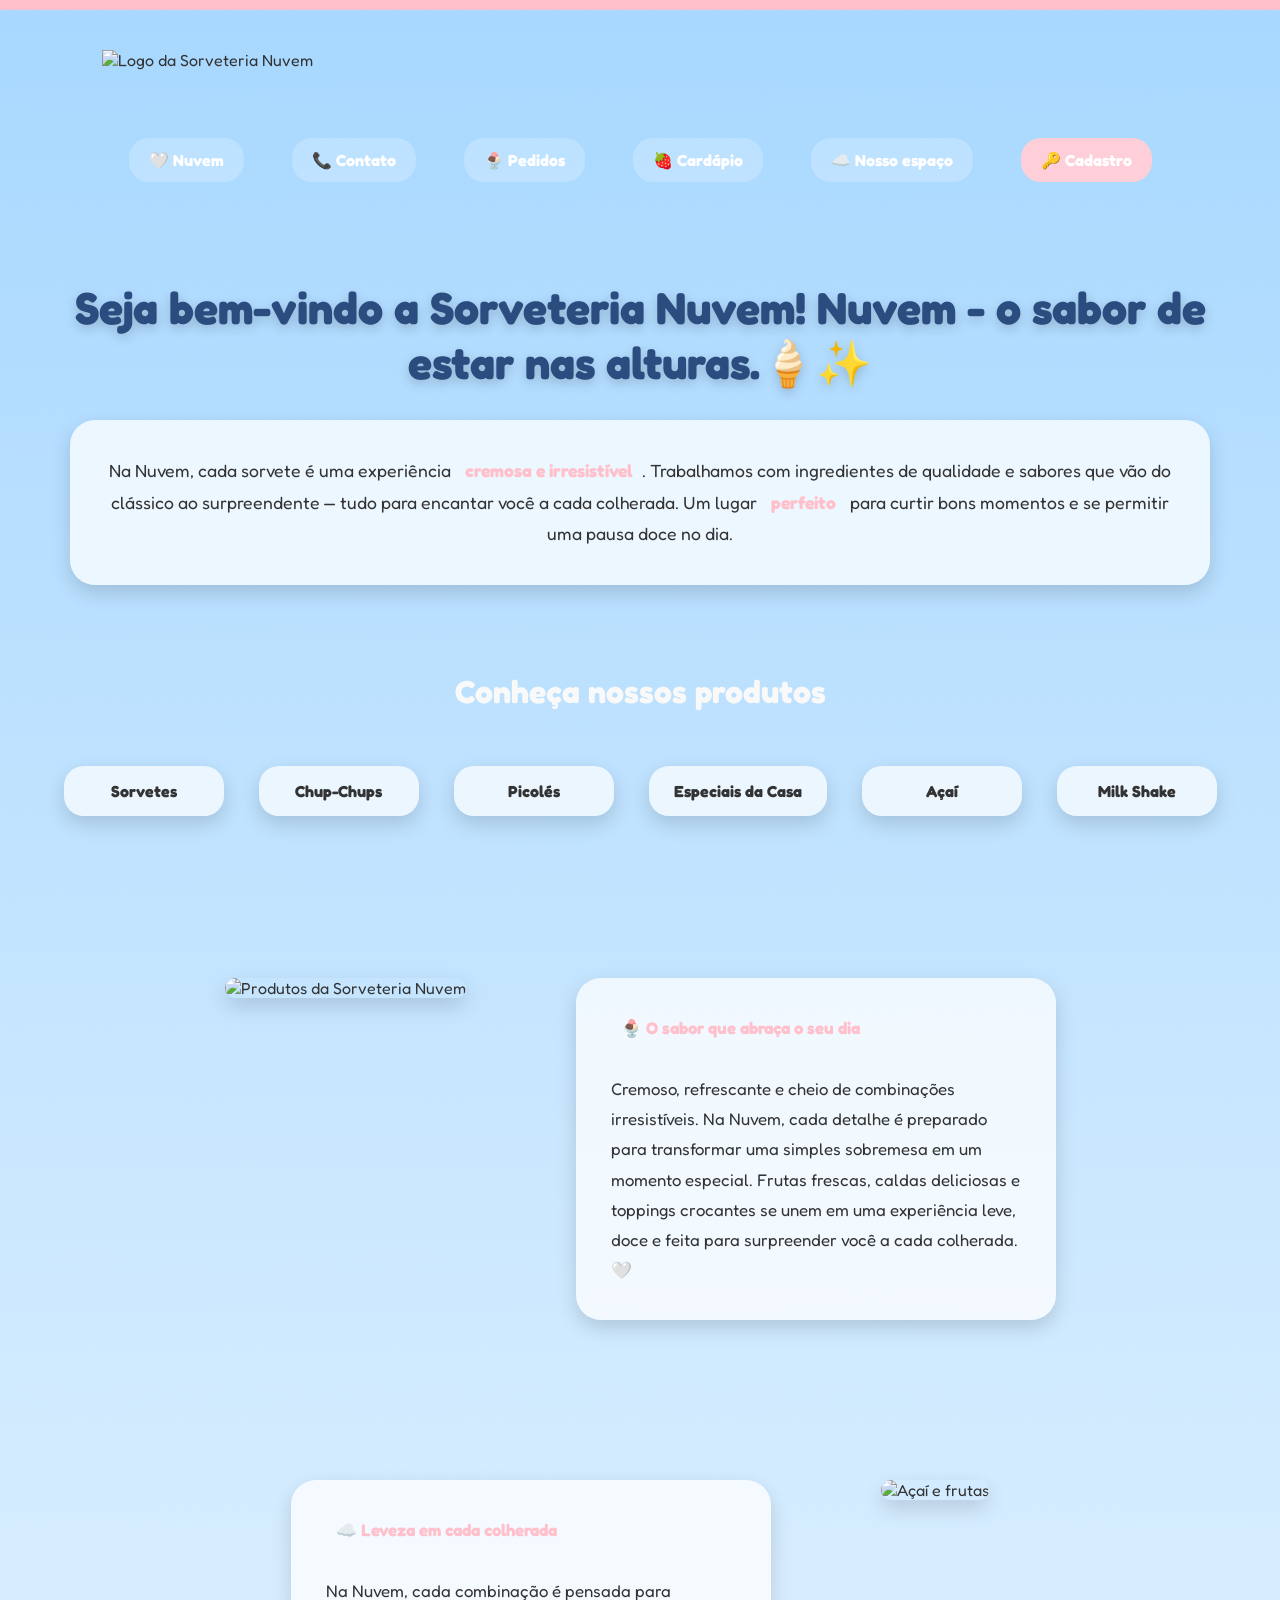
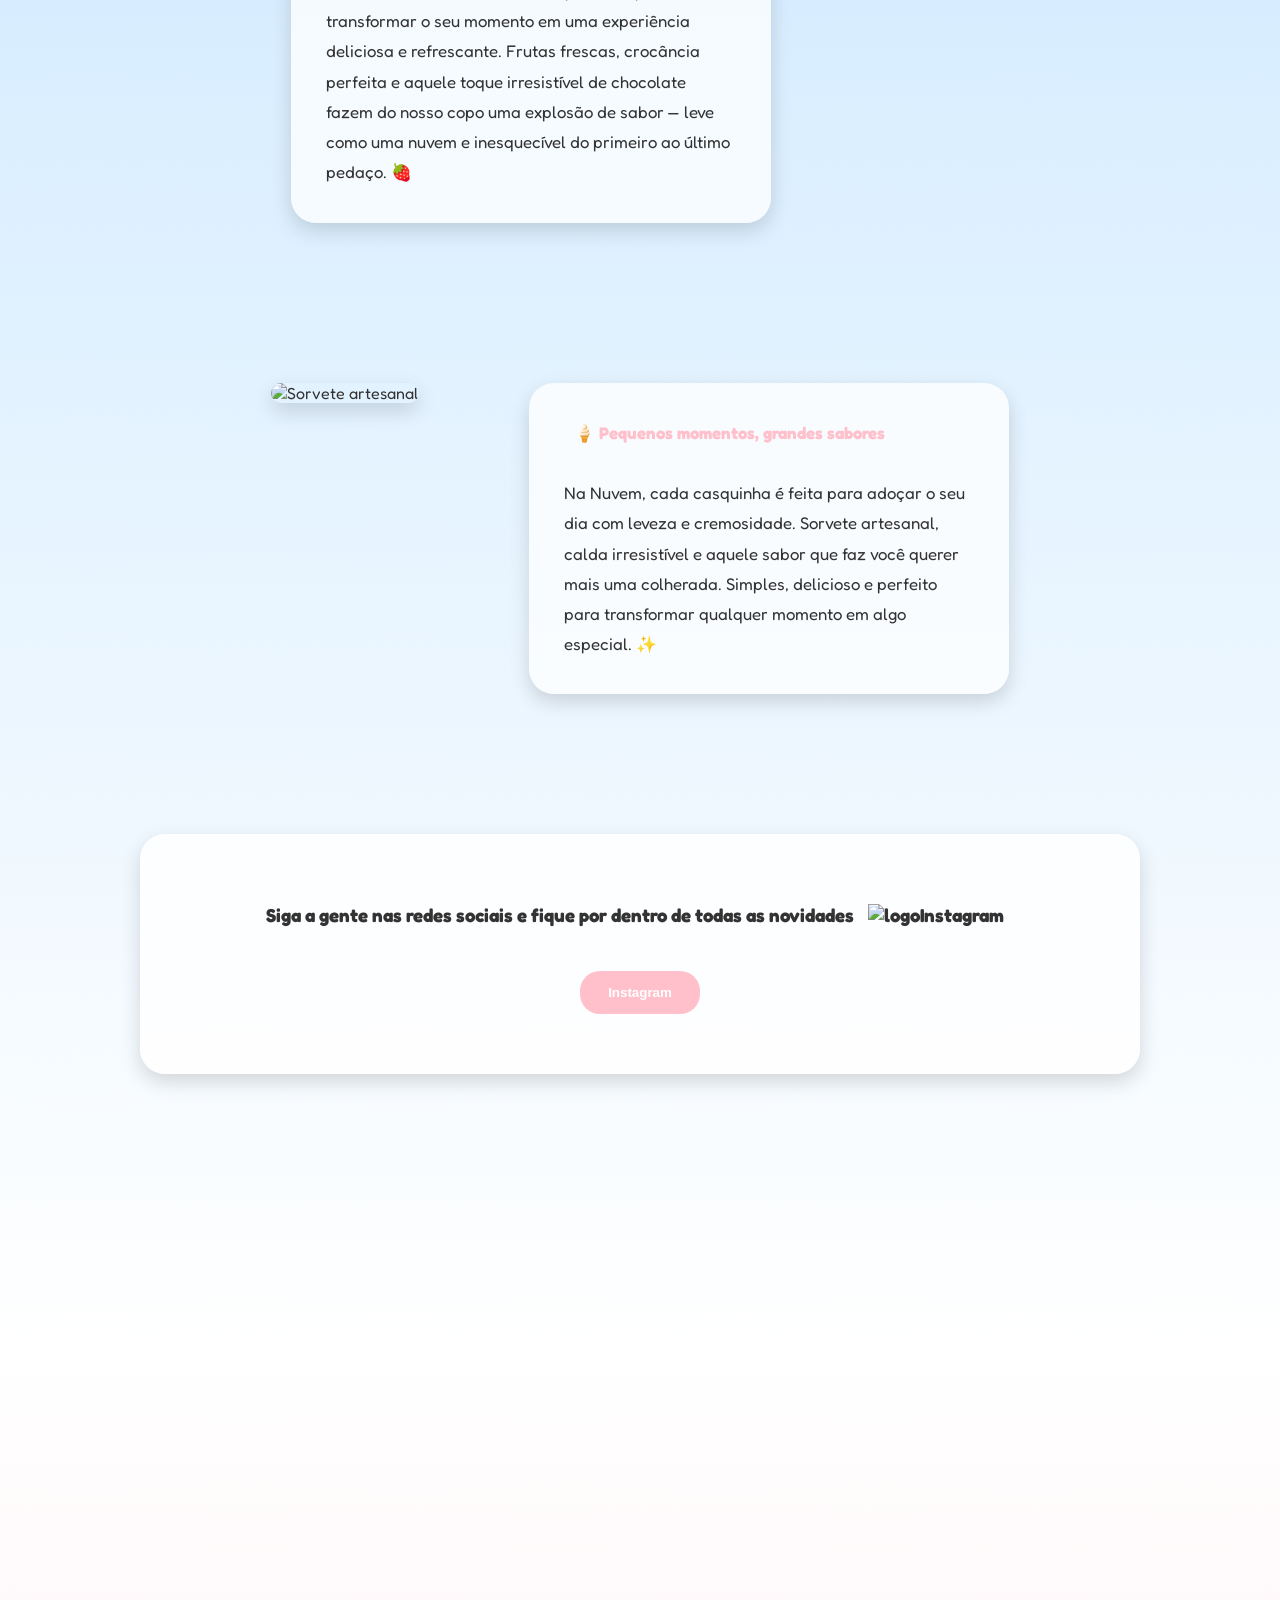
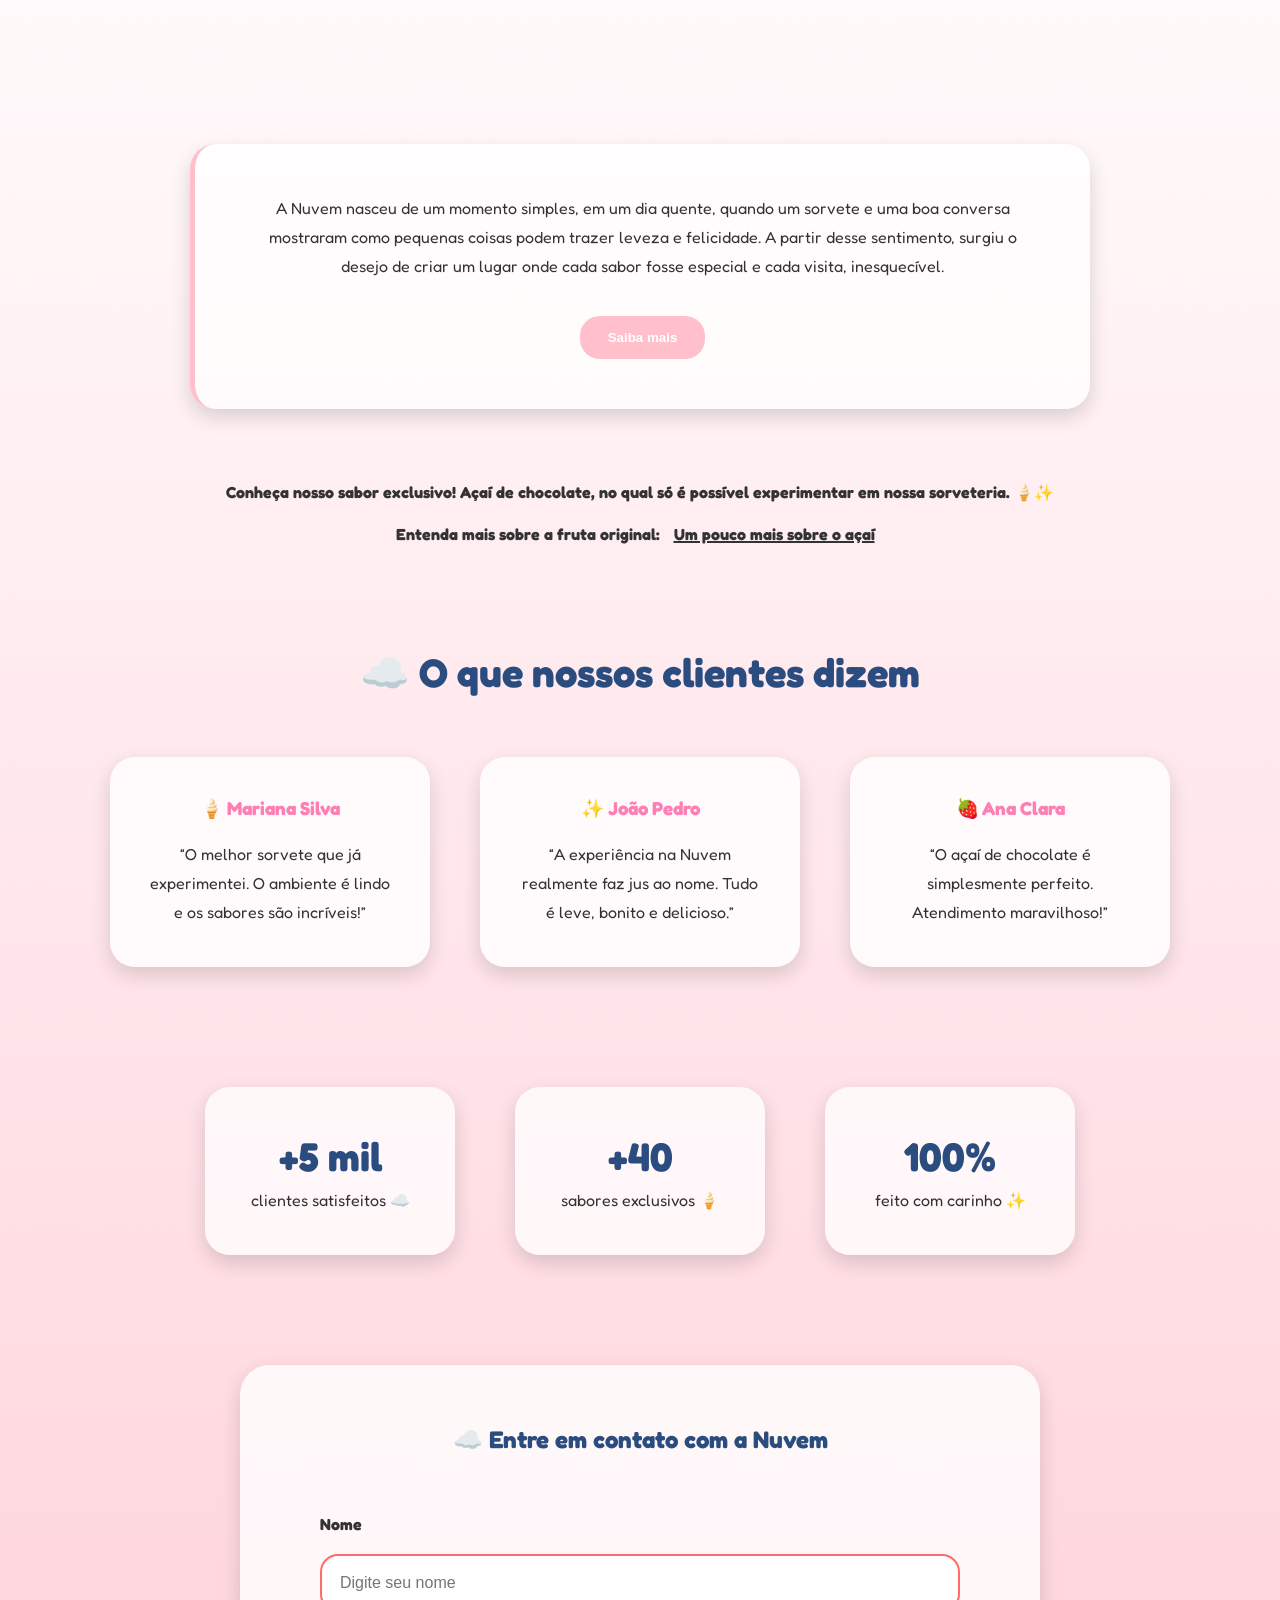
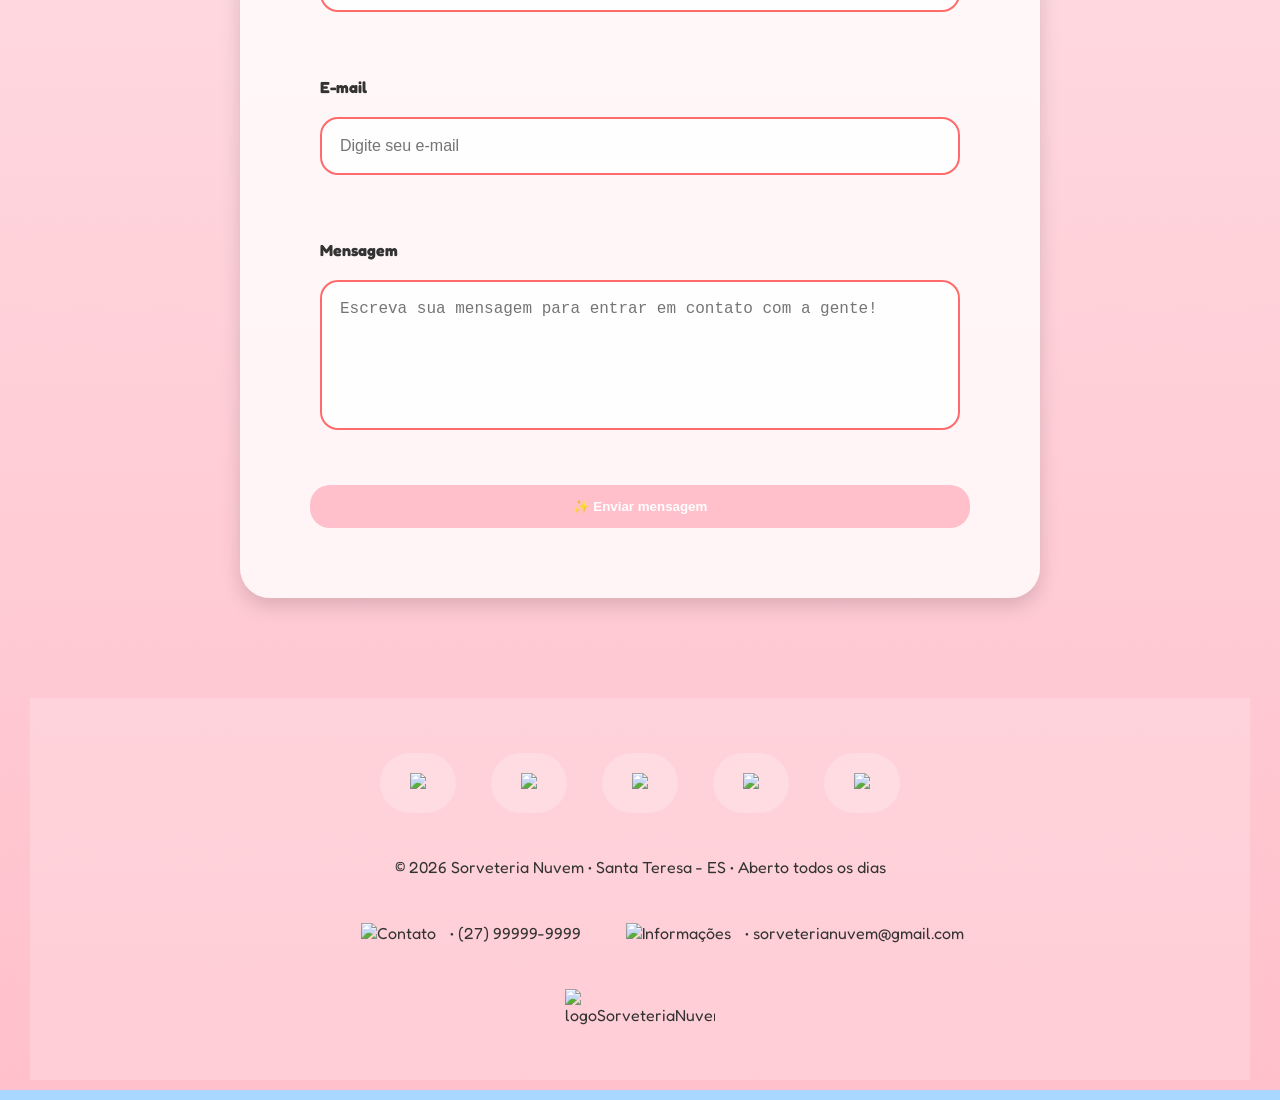
==== index.html @ e520f252 "envio dos arquivos que ja existiam" ====
<!DOCTYPE html>
<html lang="pt-BR">

<head>
    <meta charset="UTF-8">
    <meta name="viewport" content="width=device-width, initial-scale=1.0">
    <link rel="stylesheet" href="css/style.css">
    <link href="https://fonts.googleapis.com/css2?family=Fredoka:wght@300;400;500;600&display=swap" rel="stylesheet">

    <title>Nuvem - Um pedaço do céu em forma de sorvete</title>
</head>

<body>

    <!-- cabeçario -->
    <header>

        <img class="imagemLogo" src="https://i.postimg.cc/Hn2NvkPz/Chat-GPT-Image-7-de-mai-de-2026-08-58-35.png"
            alt="Logo da Sorveteria Nuvem">

    </header>

    <!-- menu -->
    <nav>
        <ul>
            <li><a href="./sobre.html">🤍 Nuvem</a></li>
            <li><a href="./contato.html">📞 Contato</a></li>
            <li><a href="./formulario.html">🍨 Pedidos</a></li>
            <li><a href="./cardapio.html">🍓 Cardápio</a></li>
            <li><a href="#video">☁️ Nosso espaço</a></li>
            <li><a class="cadastroLogin" href="./cadastroLogin.html">🔑 Cadastro</a></li>
        </ul>
    </nav>
    <!-- introdução do site "boas vindas"-->
    <main>

        <h3 class="tituloNuvem">
            Seja bem-vindo a Sorveteria Nuvem! Nuvem - o sabor de estar nas alturas.🍦✨
        </h3>

        <p class="textoInicial">
            Na Nuvem, cada sorvete é uma experiência <strong>cremosa e irresistível</strong>.
            Trabalhamos com ingredientes de qualidade e sabores que vão do clássico ao surpreendente
            — tudo para encantar você a cada colherada.

            Um lugar <strong>perfeito</strong> para curtir bons momentos e se permitir uma pausa doce no dia.
        </p>

    </main>

    <!-- produtos -->
    <section>

        <h4 class="subtexto">Conheça nossos produtos</h4>

        <table>
            <tbody>

                <tr>
                    <td>Sorvetes</td>
                </tr>

                <tr>
                    <td>Chup-Chups</td>
                </tr>

                <tr>
                    <td>Picolés</td>
                </tr>

                <tr>
                    <td>Especiais da Casa</td>
                </tr>

                <tr>
                    <td>Açaí</td>
                </tr>

                <tr>
                    <td>Milk Shake</td>
                </tr>

            </tbody>
        </table>

    </section>

    <!-- img 1 -->
    <section class="bloco">
        <div class="imagemum">
            <img src="https://i.postimg.cc/brnDmZLY/sorveteria-nuvem.png" alt="Produtos da Sorveteria Nuvem">
        </div>

        <!-- card 1 -->
        <article class="cardum">

            <p>
                <strong>🍨 O sabor que abraça o seu dia</strong><br><br>

                Cremoso, refrescante e cheio de combinações irresistíveis.
                Na Nuvem, cada detalhe é preparado para transformar uma simples sobremesa
                em um momento especial.

                Frutas frescas, caldas deliciosas e toppings crocantes se unem
                em uma experiência leve, doce e feita para surpreender você
                a cada colherada. 🤍
            </p>

        </article>

    </section>

    <!-- img 2 -->
    <section class="blocoInvertido">
        <div class="imagemdois">
            <img src="https://i.postimg.cc/FssXbMKW/sorveteria-nuvem2.png" alt="Açaí e frutas">
        </div>

        <!-- card 2 -->
        <article class="carddois">

            <p>
                <strong>☁️ Leveza em cada colherada</strong><br><br>

                Na Nuvem, cada combinação é pensada para transformar
                o seu momento em uma experiência deliciosa e refrescante.

                Frutas frescas, crocância perfeita e aquele toque irresistível
                de chocolate fazem do nosso copo uma explosão de sabor
                — leve como uma nuvem e inesquecível do primeiro ao último pedaço.
                🍓
            </p>

        </article>

    </section>

    <!-- img 3 -->
    <section class="bloco">

        <div class="imagemtres">
            <img src="https://i.postimg.cc/SRHLs01m/sorveteria-nuvem3.png" alt="Sorvete artesanal">
        </div>

        <!-- card 3 -->
        <article class="cardtres">

            <p>
                <strong>🍦 Pequenos momentos, grandes sabores</strong><br><br>

                Na Nuvem, cada casquinha é feita para adoçar o seu dia
                com leveza e cremosidade.

                Sorvete artesanal, calda irresistível e aquele sabor que faz
                você querer mais uma colherada.

                Simples, delicioso e perfeito para transformar
                qualquer momento em algo especial. ✨
            </p>

        </article>

    </section>

    <!-- redes sociais (insta) -->
    <section class="redesSociais">

        <h3>
            Siga a gente nas redes sociais e fique por dentro
            de todas as novidades <img class="imagemInstagram"
                src="https://i.postimg.cc/L5wft1ZT/simbolo-do-instagram.png" alt="logoInstagram">
        </h3>

        <a href="https://www.instagram.com/sorveterianuvem/">
            <button id="btinstagramAplicativo">
                Instagram
            </button>
        </a>

    </section>

    <!-- video do espaço -->
    <section class="video" id="video">

        <iframe src="https://player.vimeo.com/video/1191529532?badge=0&autopause=0&player_id=0&app_id=58479"
            allow="autoplay; fullscreen">
        </iframe>

    </section>

    <!-- historia -->
    <section class="historia">

        <p>
            A Nuvem nasceu de um momento simples, em um dia quente,
            quando um sorvete e uma boa conversa mostraram como pequenas
            coisas podem trazer leveza e felicidade.

            A partir desse sentimento, surgiu o desejo de criar um lugar
            onde cada sabor fosse especial e cada visita, inesquecível.
        </p>

        <a href="historia.html">
            <button id="btsaibaMais">
                Saiba mais
            </button>
        </a>

    </section>
    <!--section de "curiosidades"-->
    <section>

        <h4>
            Conheça nosso sabor exclusivo!
            Açaí de chocolate, no qual só é possível experimentar em nossa sorveteria. 🍦✨
        </h4>

        <h4>
            Entenda mais sobre a fruta original:
            <a href="https://pt.wikipedia.org/wiki/A%C3%A7a%C3%AD"> Um pouco mais sobre o açaí </a>
        </h4>

    </section>

    <!-- depoimentos dos clientes -->
    <section class="depoimentos">

        <h2 class="tituloDepoimentos">
            ☁️ O que nossos clientes dizem
        </h2>

        <div class="cardsDepoimentos">

            <div class="depoimento">
                <h3>🍦 Mariana Silva</h3>

                <p>
                    “O melhor sorvete que já experimentei.
                    O ambiente é lindo e os sabores são incríveis!”
                </p>
            </div>

            <div class="depoimento">
                <h3>✨ João Pedro</h3>

                <p>
                    “A experiência na Nuvem realmente faz jus ao nome.
                    Tudo é leve, bonito e delicioso.”
                </p>
            </div>

            <div class="depoimento">
                <h3>🍓 Ana Clara</h3>

                <p>
                    “O açaí de chocolate é simplesmente perfeito.
                    Atendimento maravilhoso!”
                </p>
            </div>

        </div>

    </section>

    <!-- destaques -->
    <section class="estatisticas">

        <div class="estatistica">
            <h2>+5 mil</h2>
            <p>clientes satisfeitos ☁️</p>
        </div>

        <div class="estatistica">
            <h2>+40</h2>
            <p>sabores exclusivos 🍦</p>
        </div>

        <div class="estatistica">
            <h2>100%</h2>
            <p>feito com carinho ✨</p>
        </div>

    </section>

    <!-- form -->
    <section class="formularioContato">

        <h2>
            ☁️ Entre em contato com a Nuvem
        </h2>

        <form>

            <div class="campo">
                <label>Nome</label>

                <input type="text" placeholder="Digite seu nome" required>
            </div>

            <div class="campo">
                <label>E-mail</label>

                <input type="email" placeholder="Digite seu e-mail" required>
            </div>

            <div class="campo">
                <label>Mensagem</label>

                <textarea placeholder="Escreva sua mensagem para entrar em contato com a gente!" required></textarea>
            </div>

            <button type="submit">
                ✨ Enviar mensagem
            </button>

        </form>

    </section>

    <!-- footer -->
    <footer>

        <div class="footer-links">

            <a href="./index.html"><img class="imagemHome" src='https://i.postimg.cc/4d2CfJrP/home-(4).png'></a>

            <a href="./sobre.html"><img class="imagemSobre" src='https://i.postimg.cc/WpDpdKXT/info-(1).png'></a>

            <a href="./formulario.html"><img class="imagemFormulario"
                    src="https://i.postimg.cc/261YBbdH/form-(2).png"></a>

            <a href="./cardapio.html"><img class="imagemCardapio"
                    src="https://i.postimg.cc/bNDPvtYn/menu-food-(1).png"></a>

            <a href="https://www.instagram.com/sorveterianuvem/"><img class="imagemInstagramRodape"
                    src="https://i.postimg.cc/pTkgkDxD/simbolo-do-instagram-(1).png"></a>

        </div>
        <div class="fraseRodape">
            <p>
                &copy; 2026 Sorveteria Nuvem • Santa Teresa - ES • Aberto todos os dias
            </p>
        </div>

        </div>
        <div class="contatoRodape">
            </p>
            <!--contato-->
            <p>
                <img src='https://i.postimg.cc/13v8ZFv3/phone-call-(1).png' alt='Contato'> • (27) 99999-9999
            </p>
            <!--localização-->
            <p>
                <img src='https://i.postimg.cc/9fcr6pPX/email-heart.png' alt='Informações'> • sorveterianuvem@gmail.com
            </p>
        </div>
        <div class="imagemRodape">

            <img class="imagemLogoRodape"
                src="https://i.postimg.cc/Hn2NvkPz/Chat-GPT-Image-7-de-mai-de-2026-08-58-35.png"
                alt='logoSorveteriaNuvemRodape'>

        </div>

    </footer>

</body>

</html>
---- css/style.css ----
* {
  margin: 10px;
  padding: 0;
  box-sizing: border-box;
}

/* variáveis */
:root {

  --azul: #a8d8ff;
  --rosa: #ffc0cb;
  --rosa-hover: #ff7eb3;
  --branco: #ffffff;
  --texto: #333;
  --card: rgba(255, 255, 255, 0.75);
  --sombra: 0 8px 20px rgba(0, 0, 0, 0.15);
  --radius: 25px;
  --tituloNuvem: #2b4c7e;
  --subtexto: #f9f9f9;
  --rosa-botao: #ffcfd9;

}

body {

  font-family: 'Fredoka', Arial, Helvetica, sans-serif;
  background: linear-gradient(to bottom, var(--azul), var(--branco), var(--rosa));
  color: var(--texto);
  overflow-x: hidden;
}

html {
  scroll-behavior: smooth;
}

/* negrito */

strong {
  color: var(--rosa);
}

/* header */

header {

  padding: 20px 5%;
  display: flex;
  justify-content: center;
  align-items: center;
}

.imagemLogo {

  width: 1250px;
  max-width: 100%;
}

/* titulos */

.tituloNuvem {

  color: var(--tituloNuvem);
  font-family: 'Fredoka', sans-serif;
  text-shadow: 0px 4px 12px rgba(0, 0, 0, 0.18);
}

/* menu */

nav {

  padding: 20px 5%;
}

nav ul {

  display: flex;
  justify-content: center;
  gap: 8px;
  flex-wrap: wrap;
  list-style: none;
}

nav a {

  text-decoration: none;
  color: var(--branco);
  background: rgba(255, 255, 255, 0.2);
  padding: 12px 20px;
  border-radius: 20px;
  font-weight: bold;
  transition: 0.3s;
}

.cadastroLogin {

  background: var(--rosa-botao);
}

.cadastroLogin:hover {

  background: var(--rosa-hover);
  transform: scale(1.05);
}

nav a:hover {

  background: rgba(255, 255, 255, 0.4);
  transform: scale(1.05);
}

/* main */

main {

  max-width: 1200px;
  margin: 40px auto;
  padding: 20px;
  text-align: center;
}

main h3 {

  font-size: 2.8rem;
  color: var(--branco);
  margin-bottom: 30px;
}

.textoInicial {

  background: var(--card);
  padding: 35px;
  border-radius: var(--radius);
  line-height: 1.8;
  box-shadow: var(--sombra);
  font-size: 1.1rem;
}

/* subtexto */

.subtexto {

  text-align: center;
  font-size: 2rem;
  margin: 50px 0 25px;
  color: var(--subtexto);
}

table {

  margin: 20px auto;
  width: 100%;
}

tbody {

  display: flex;
  justify-content: center;
  gap: 15px;
  flex-wrap: wrap;
}

tr {
  display: contents;
}

td {

  background: rgba(255, 255, 255, 0.7);
  padding: 15px 25px;
  border-radius: 20px;
  font-weight: bold;
  transition: 0.3s;
  min-width: 160px;
  text-align: center;
  box-shadow: var(--sombra);
}

td:hover {

  transform: translateY(-5px);
  background: rgba(255, 255, 255, 0.95);
}

/* blocos */

.bloco,
.blocoInvertido {

  display: flex;
  justify-content: center;
  gap: 70px;
  margin: 120px auto;
  max-width: 1400px;
}

.bloco {
  flex-direction: row;
}

.blocoInvertido {
  flex-direction: row-reverse;
}

/* imagens */

.imagemum img,
.imagemdois img,
.imagemtres img {

  width: 770px;
  max-width: 100%;
  border-radius: 25px;
  box-shadow: var(--sombra);
  transition: 0.3s;
}

.imagemum img:hover,
.imagemdois img:hover,
.imagemtres img:hover {

  transform: scale(1.02);
}

/* cards */

.cardum,
.carddois,
.cardtres {

  width: 500px;
  max-width: 100%;
}

.cardum p,
.carddois p,
.cardtres p {

  background: rgba(255, 255, 255, 0.75);
  padding: 35px;
  border-radius: 25px;
  line-height: 1.8;
  box-shadow: var(--sombra);
  font-size: 1.05rem;
}

/* depoimentos */

.depoimentos {

  margin-top: 100px;
  text-align: center;
}

.tituloDepoimentos {

  font-size: 2.5rem;
  color: var(--tituloNuvem);
  margin-bottom: 50px;
}

.cardsDepoimentos {

  display: flex;
  justify-content: center;
  gap: 30px;
  flex-wrap: wrap;
}

.depoimento {

  width: 320px;
  background: rgba(255, 255, 255, 0.8);
  padding: 30px;
  border-radius: 25px;
  box-shadow: var(--sombra);
  transition: 0.3s;
}

.depoimento:hover {

  transform: translateY(-10px);
}

.depoimento h3 {

  margin-bottom: 20px;
  color: var(--rosa-hover);
}

.depoimento p {

  line-height: 1.8;
}

/* estatisticas */

.estatisticas {

  margin: 100px auto;
  display: flex;
  justify-content: center;
  gap: 40px;
  flex-wrap: wrap;
}

.estatistica {

  background: rgba(255, 255, 255, 0.75);
  padding: 35px;
  border-radius: 25px;
  width: 250px;
  text-align: center;
  box-shadow: var(--sombra);
  transition: 0.3s;
}

.estatistica:hover {

  transform: scale(1.05);
}

.estatistica h2 {

  font-size: 2.5rem;
  color: var(--tituloNuvem);
  margin-bottom: 10px;
}

/* forms */

.formularioContato {

  max-width: 800px;
  margin: 100px auto;
  background: rgba(255, 255, 255, 0.8);
  padding: 50px;
  border-radius: 30px;
  box-shadow: var(--sombra);
}

.formularioContato h2 {

  text-align: center;
  margin-bottom: 40px;
  color: var(--tituloNuvem);
}

form {

  display: flex;
  flex-direction: column;
  gap: 25px;
}

.campo {

  display: flex;
  flex-direction: column;
}

.campo label {

  margin-bottom: 10px;
  font-weight: bold;
}

.campo input,
.campo textarea {

  padding: 18px;
  border: 2px solid transparent;
  border-radius: 18px;
  outline: none;
  font-size: 1rem;
  transition: 0.3s;
  background: rgba(255, 255, 255, 0.9);
}

/* focus */

.campo input:focus,
.campo textarea:focus {

  border-color: var(--rosa-hover);
  box-shadow: 0 0 10px rgba(255, 126, 179, 0.4);
}

/* validação */

.campo input:valid,
.campo textarea:valid {

  border-color: #7ed957;
}

.campo input:invalid,
.campo textarea:invalid {

  border-color: #ff6b6b;
}

.campo textarea {

  min-height: 150px;
  resize: none;
}

/* redes sociais (insta) */

.redesSociais {

  text-align: center;
  margin: 80px auto;
  padding: 50px 30px;
  background: rgba(255, 255, 255, 0.85);
  border-radius: 25px;
  box-shadow: var(--sombra);
  max-width: 1000px;
}

.redesSociais h3 {

  color: var(--texto);
  margin-bottom: 25px;
}

/* botoes */

button {

  padding: 14px 28px;
  border: none;
  border-radius: 20px;
  background: var(--rosa);
  color: var(--branco);
  font-weight: bold;
  cursor: pointer;
  transition: 0.3s;
}

button:hover {

  background: var(--rosa-hover);
  transform: scale(1.05);
}

/* video do espaço */

.video {

  display: flex;
  justify-content: center;
}

.video iframe {

  width: 90%;
  max-width: 900px;
  height: 500px;
  border: none;
}

/* historia */

.historia {

  max-width: 900px;
  margin: 70px auto;
  background: var(--card);
  padding: 40px;
  border-radius: var(--radius);
  text-align: center;
  box-shadow: var(--sombra);
  border-left: 5px solid var(--rosa);
}

.historia p {

  line-height: 1.8;
  margin-bottom: 25px;
}

/* sections */

section {

  max-width: 1200px;
  margin: auto;
}

section h4 {

  margin-bottom: 15px;
  line-height: 1.7;
  text-align: center;
}

section h4 a {

  text-decoration: underline var(--texto) 2px;
  color: var(--texto);
}

/* footer */

footer {

  margin-top: 70px;
  padding: 35px 20px;
  background: rgba(255, 255, 255, 0.2);
}

.footer-links {

  display: flex;
  justify-content: center;
  gap: 15px;
  flex-wrap: wrap;
}

.footer-links a {

  color: var(--branco);
  background: rgba(255, 255, 255, 0.2);
  padding: 10px 20px;
  border-radius: 40px;
  transition: 0.3s;
}

.footer-links a:hover {

  background: rgba(255, 255, 255, 0.4);
}

/* imagens do rodape*/
.imagemHome,
.imagemSobre,
.imagemFormulario,
.imagemCardapio {

  width: 24px;
  transition: 0.3s;
}

.fraseRodape {

  margin-top: 1.5rem;
  display: flex;
  justify-content: center;
  color: var(--texto);
  margin-bottom: 15px;
}

.contatoRodape {

  margin-top: 1rem;
  display: flex;
  justify-content: center;
  gap: 15px;
}

.imagemRodape {

  margin-top: 1rem;
  display: flex;
  justify-content: center;
}

.imagemLogoRodape {

  width: 150px;
  transition: 0.3s;
}

/* adequação a outros dispositivos */

/* tablets */
@media (max-width: 992px) {

  main h3 {
    font-size: 2.2rem;
  }

  .video iframe {
    height: 400px;
  }
}

/* celulares */
@media (max-width: 768px) {

  nav ul {

    flex-direction: column;

    align-items: center;
  }

  nav a {

    width: 90%;

    text-align: center;
  }

  main h3 {

    font-size: 1.8rem;
  }

  .subtexto {

    font-size: 1.5rem;
  }

  tbody {

    flex-direction: column;

    align-items: center;
  }

  td {
    width: 90%;
  }

  .bloco,
  .blocoInvertido {

    flex-direction: column;

    gap: 30px;

    margin: 70px auto;
  }

  .imagemum,
  .imagemdois,
  .imagemtres {

    width: 100%;

    display: flex;

    justify-content: center;
  }

  .cardum,
  .carddois,
  .cardtres {

    width: 92%;
  }

  .depoimento,
  .estatistica {

    width: 90%;
  }

  .formularioContato {

    width: 92%;

    padding: 30px;
  }

  .video iframe {

    height: 250px;
  }

  .footer-links {

    flex-direction: column;

    align-items: center;
  }

  .footer-links a {

    width: 90%;

    text-align: center;
  }
}
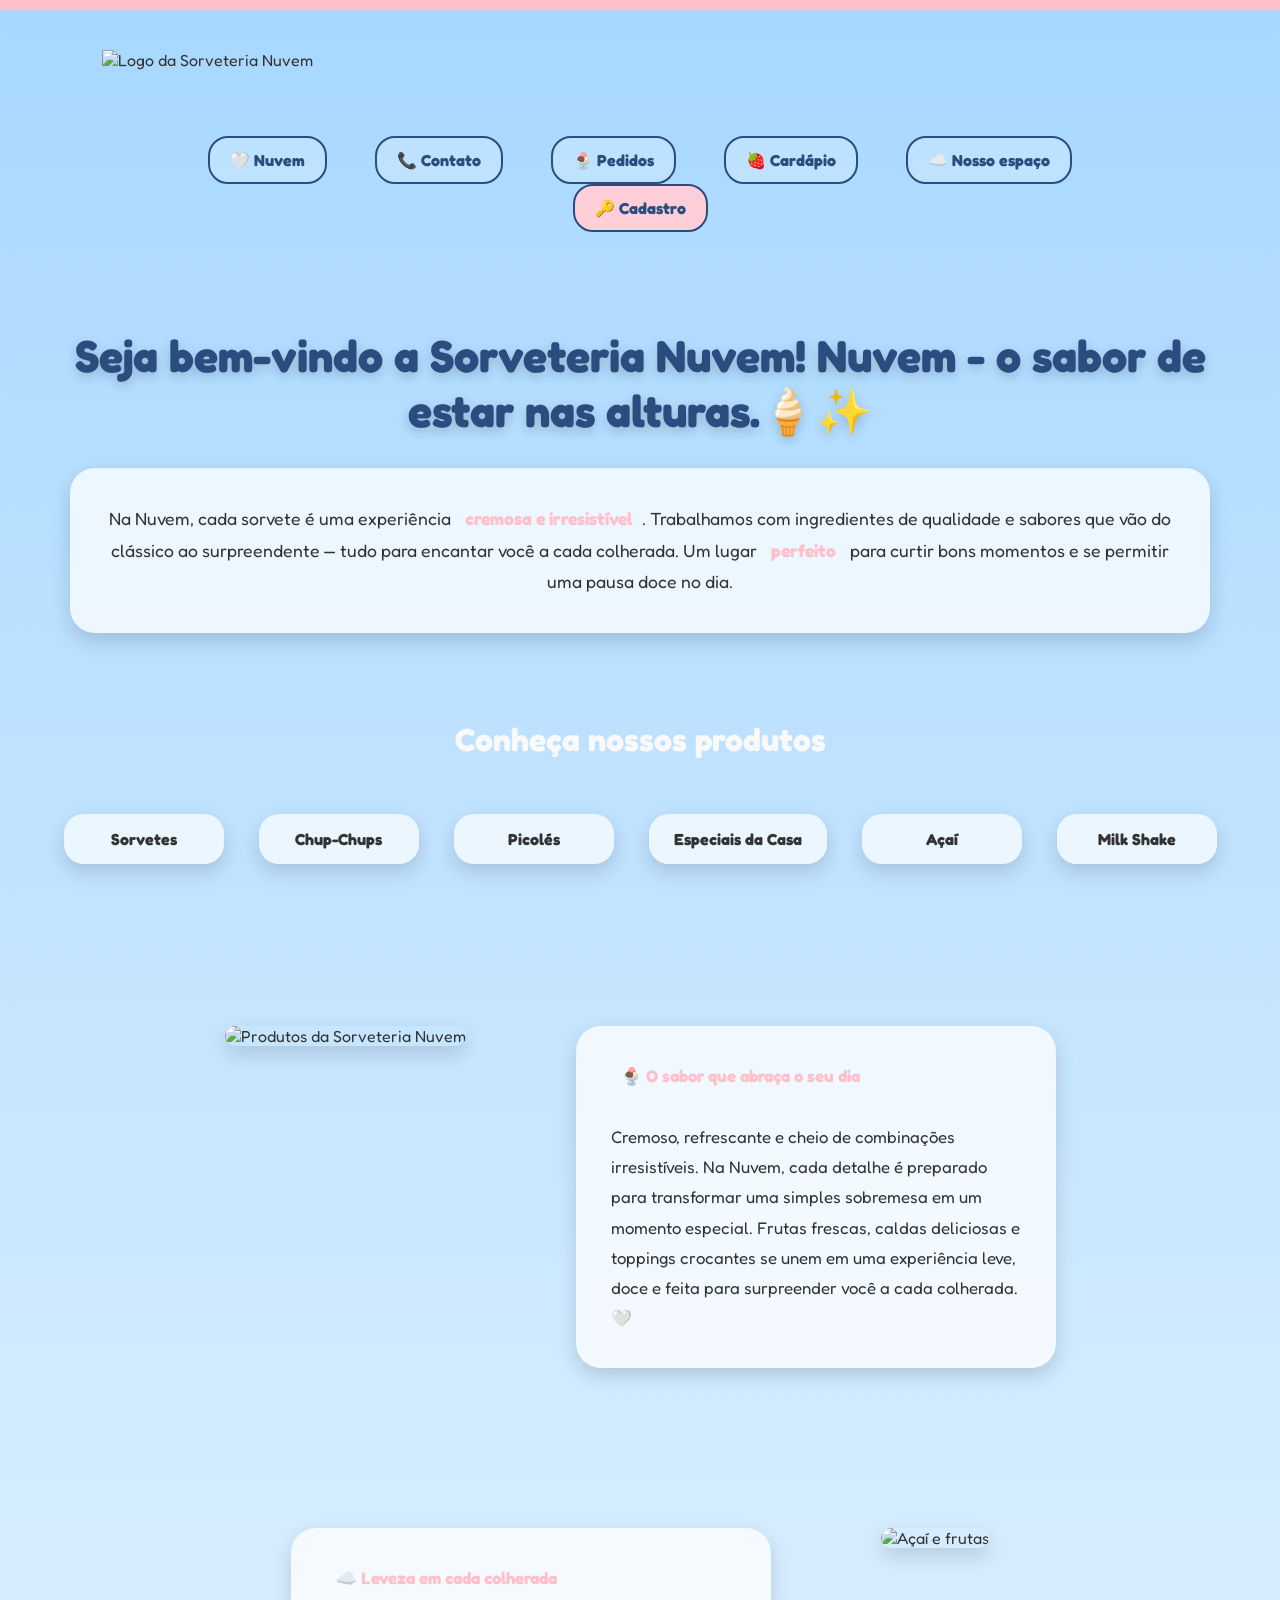
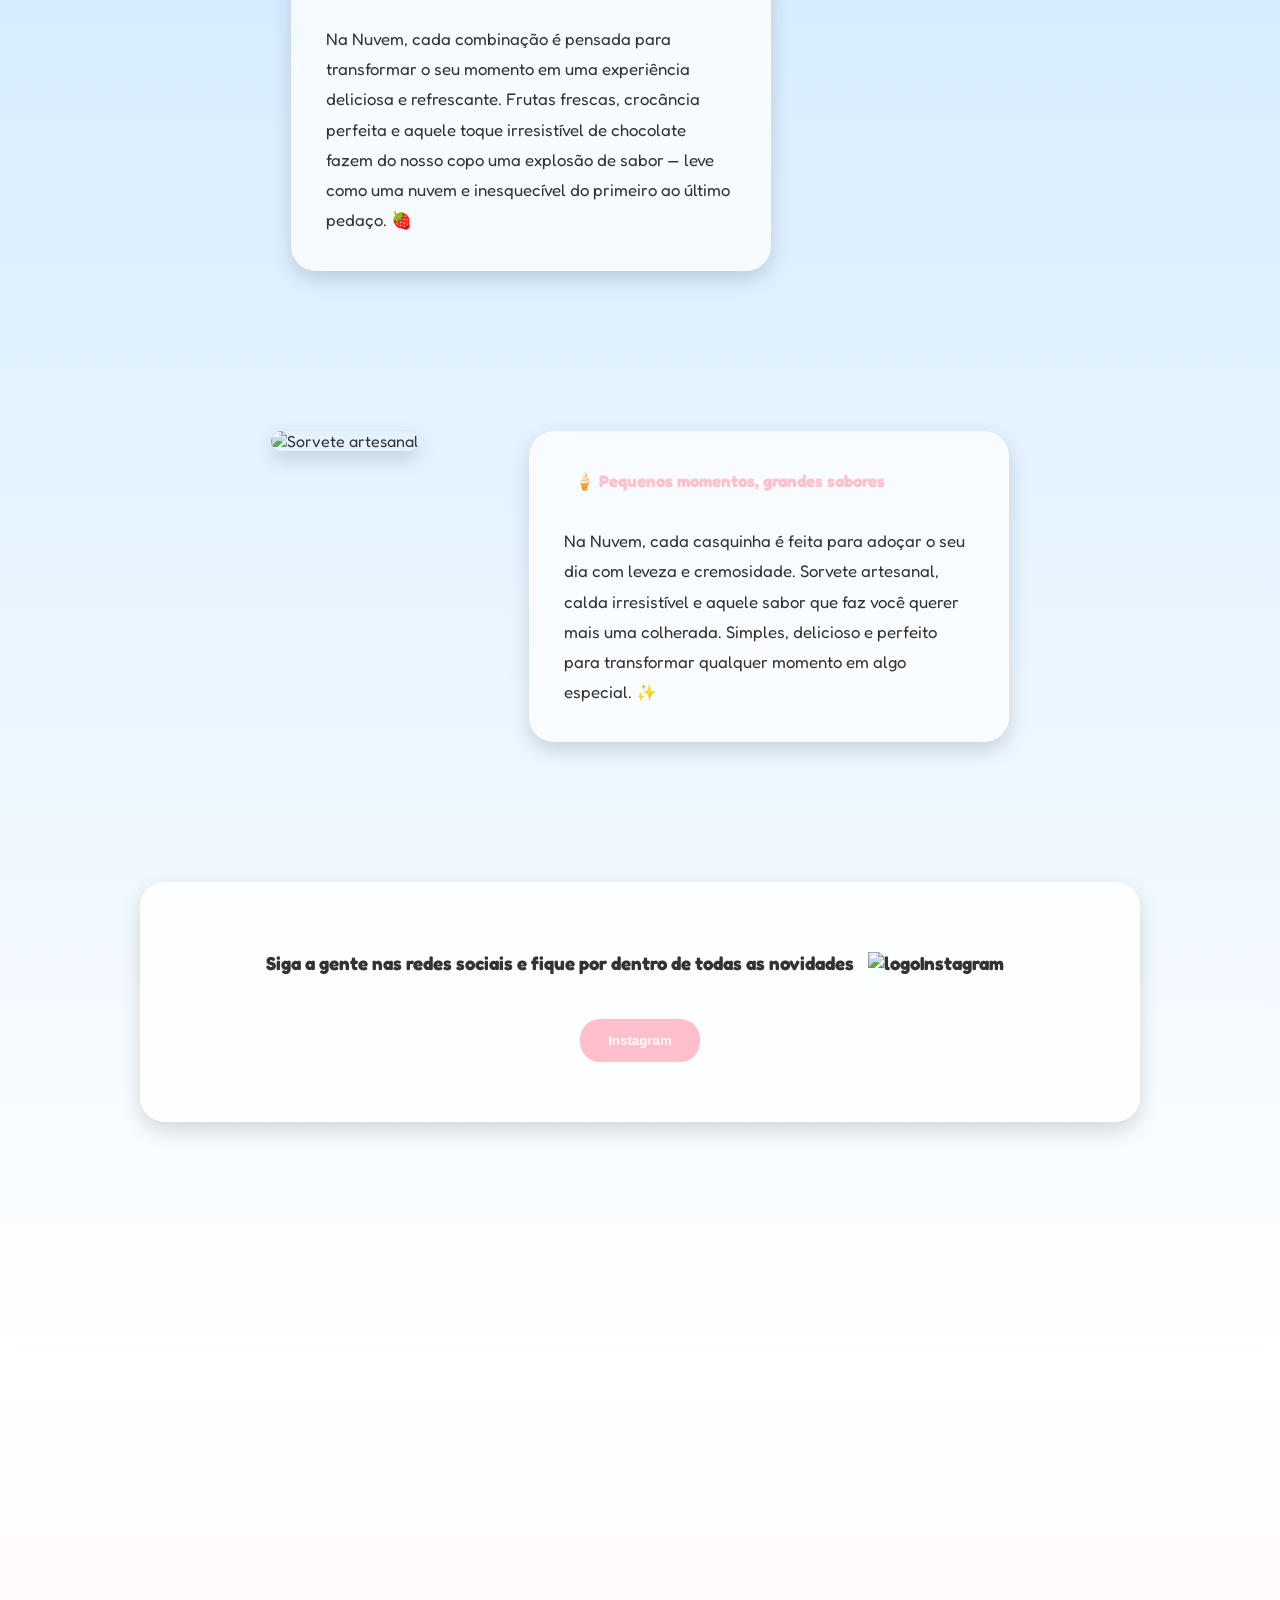
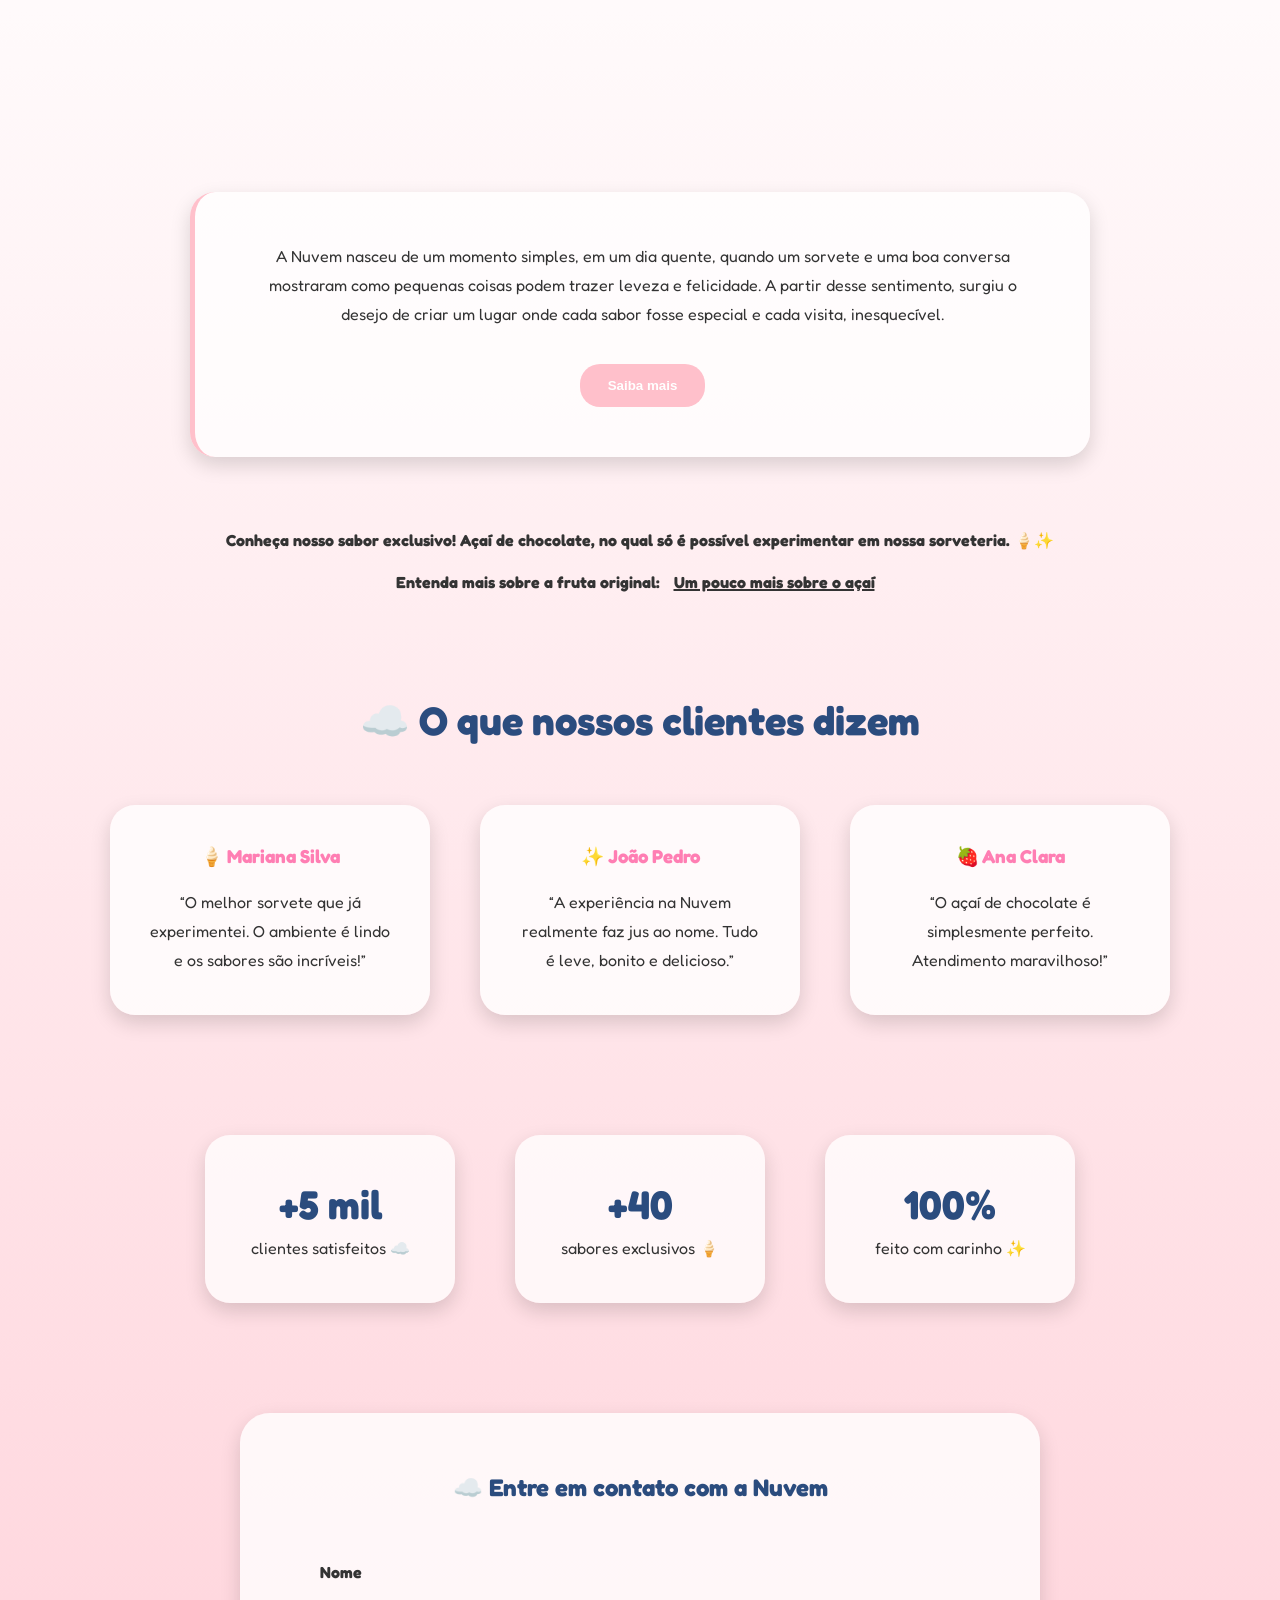
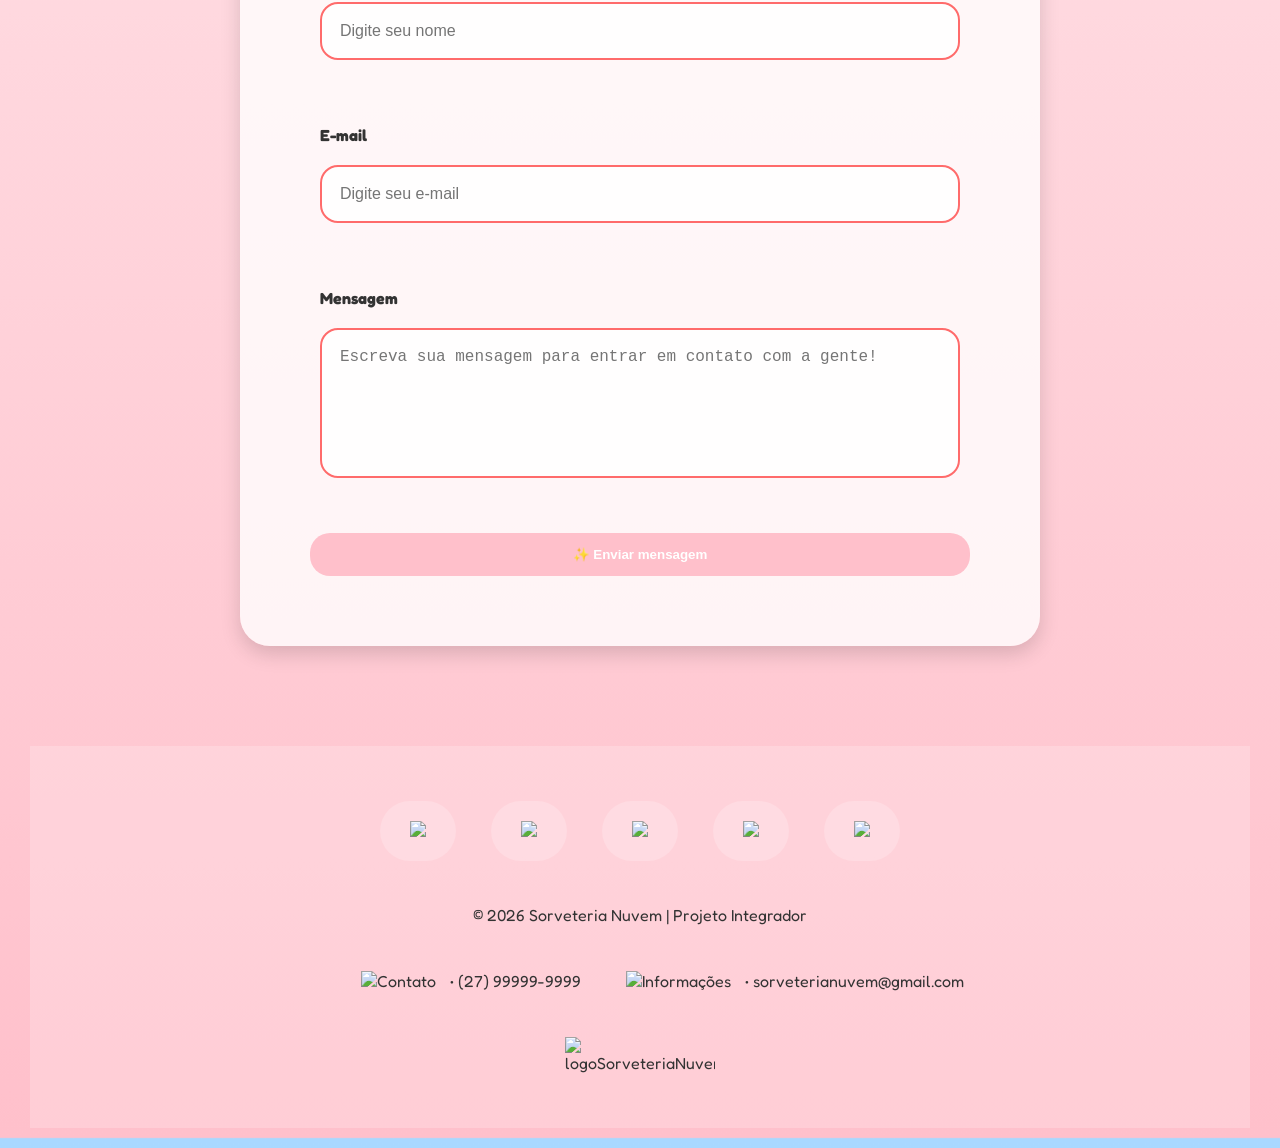
==== commit 5999040f: "adicionamento do rodapé e css em demais pags" ====
--- a/index.html
+++ b/index.html
@@ -338,7 +338,7 @@
         </div>
         <div class="fraseRodape">
             <p>
-                &copy; 2026 Sorveteria Nuvem • Santa Teresa - ES • Aberto todos os dias
+                &copy; 2026 Sorveteria Nuvem | Projeto Integrador 
             </p>
         </div>
 
--- a/css/style.css
+++ b/css/style.css
@@ -78,6 +78,7 @@
   gap: 8px;
   flex-wrap: wrap;
   list-style: none;
+  
 }
 
 nav a {
@@ -89,6 +90,8 @@
   border-radius: 20px;
   font-weight: bold;
   transition: 0.3s;
+  border: 2px solid var(--tituloNuvem);
+  color: var(--tituloNuvem);
 }
 
 .cadastroLogin {
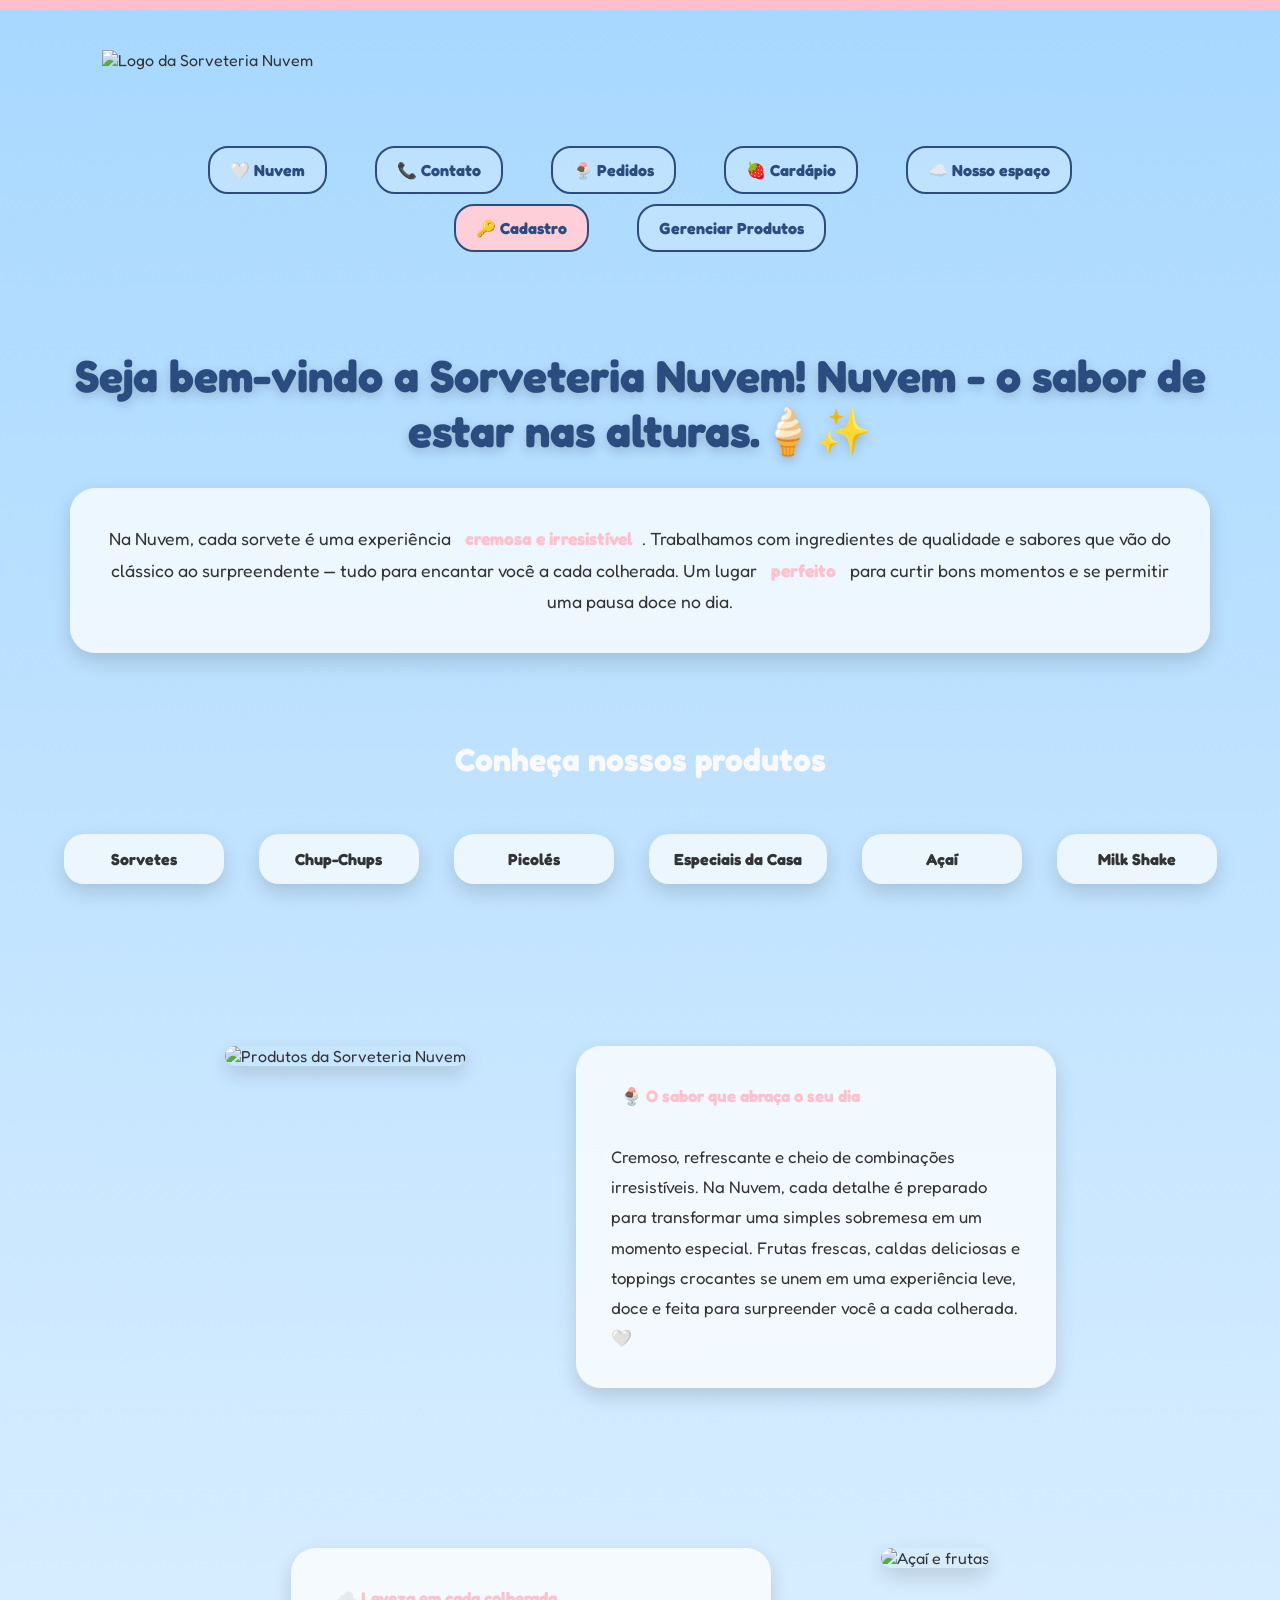
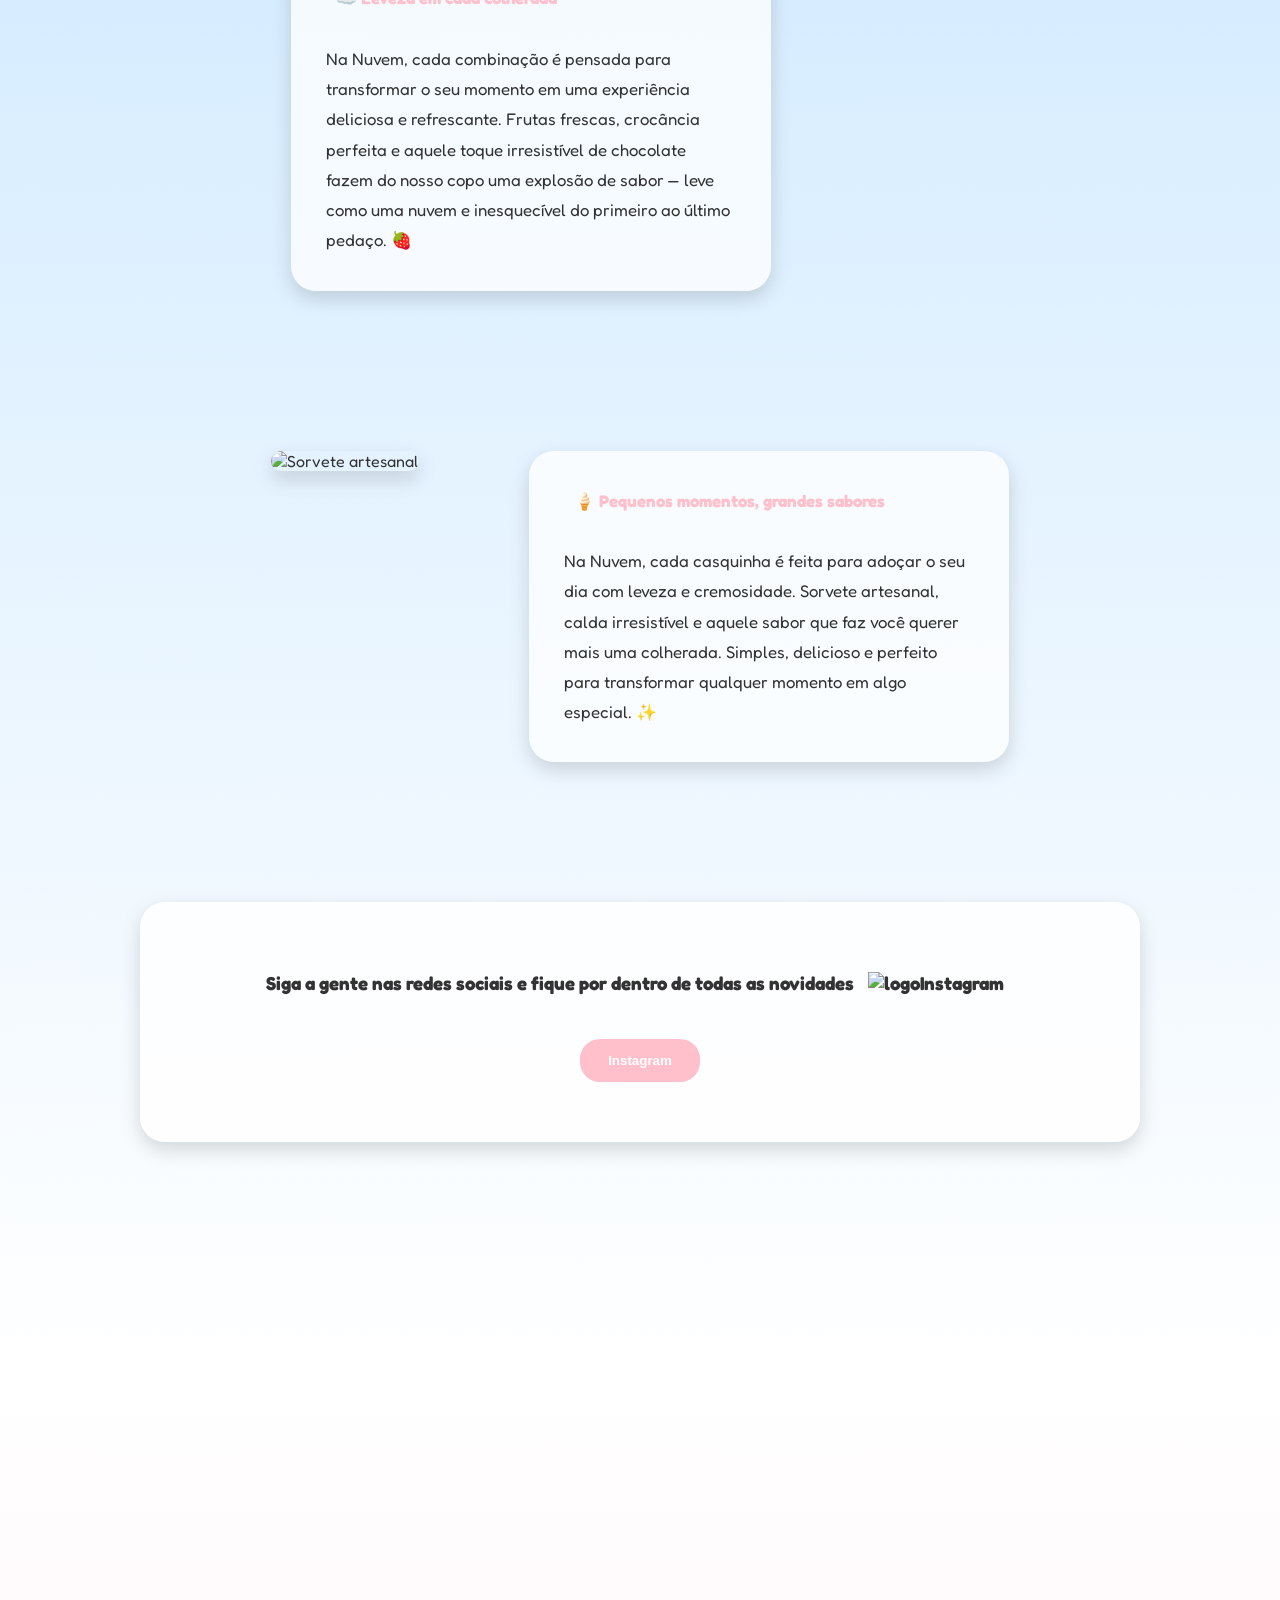
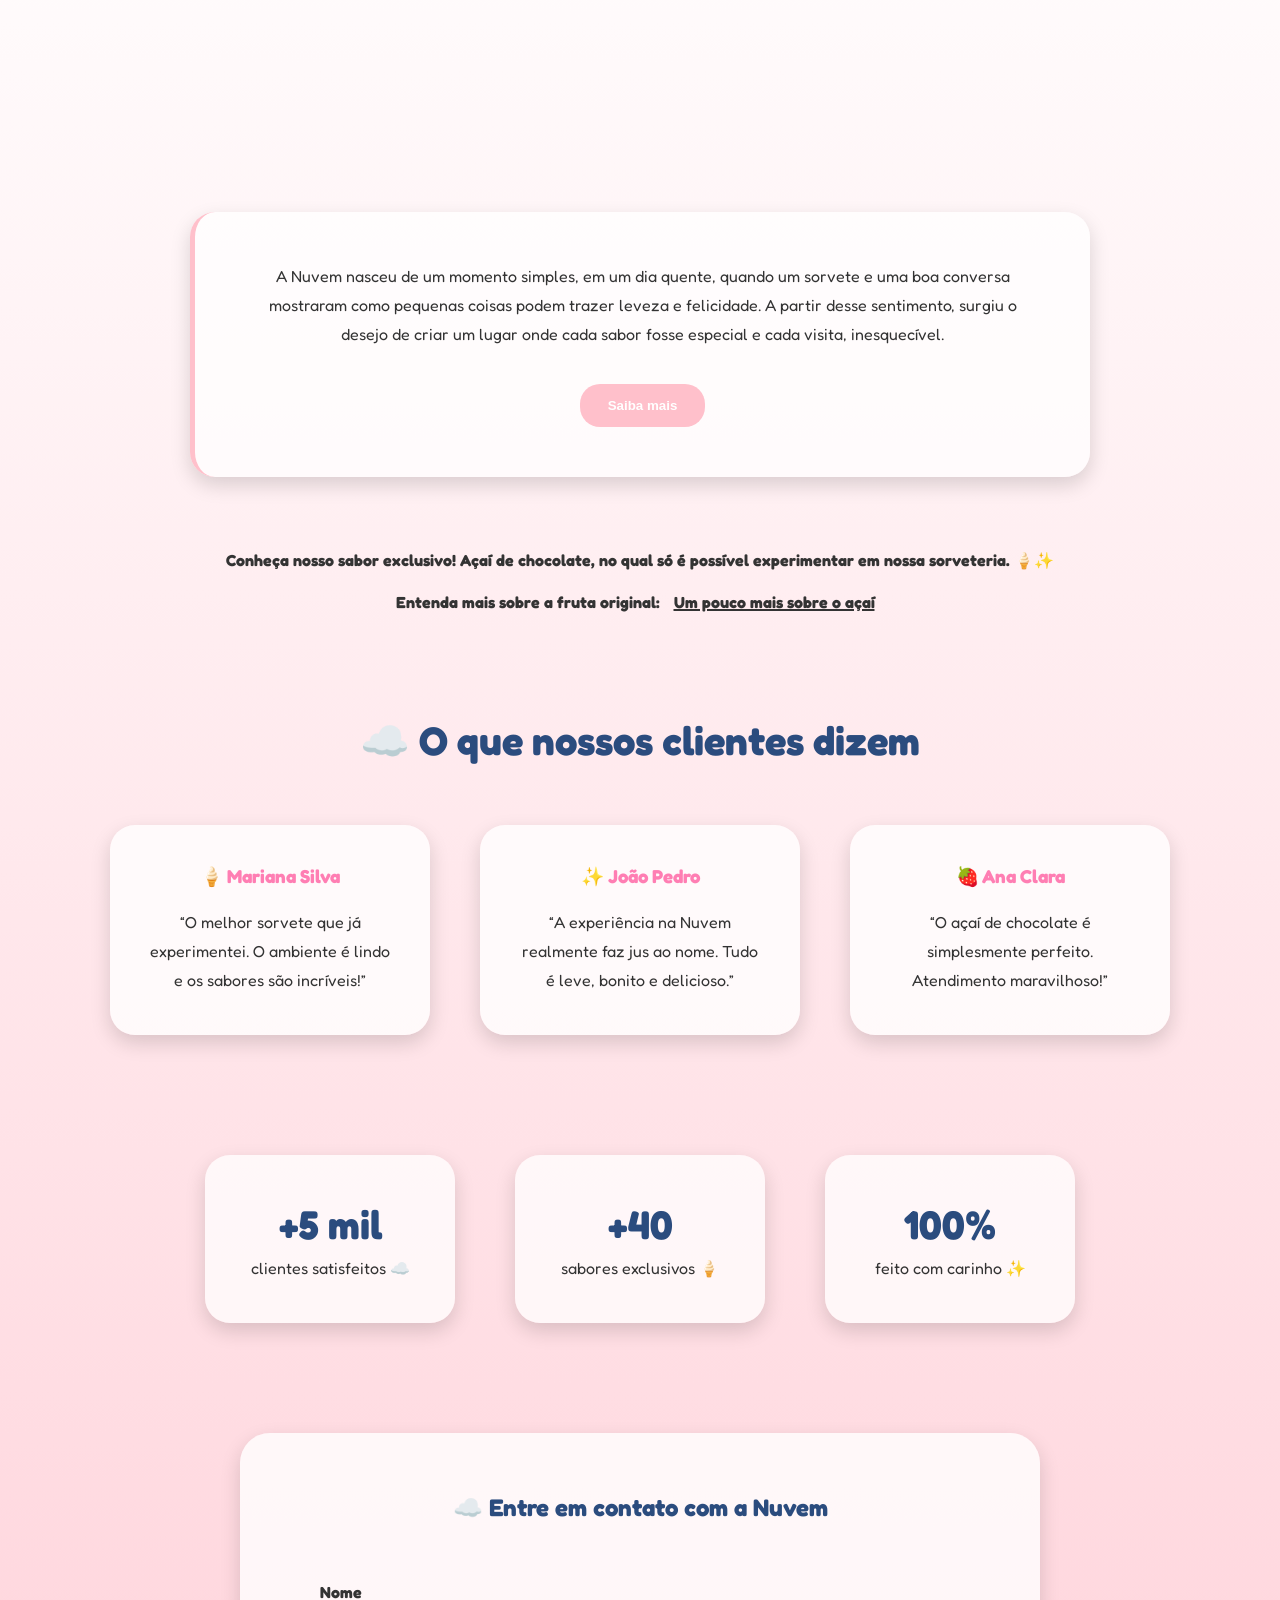
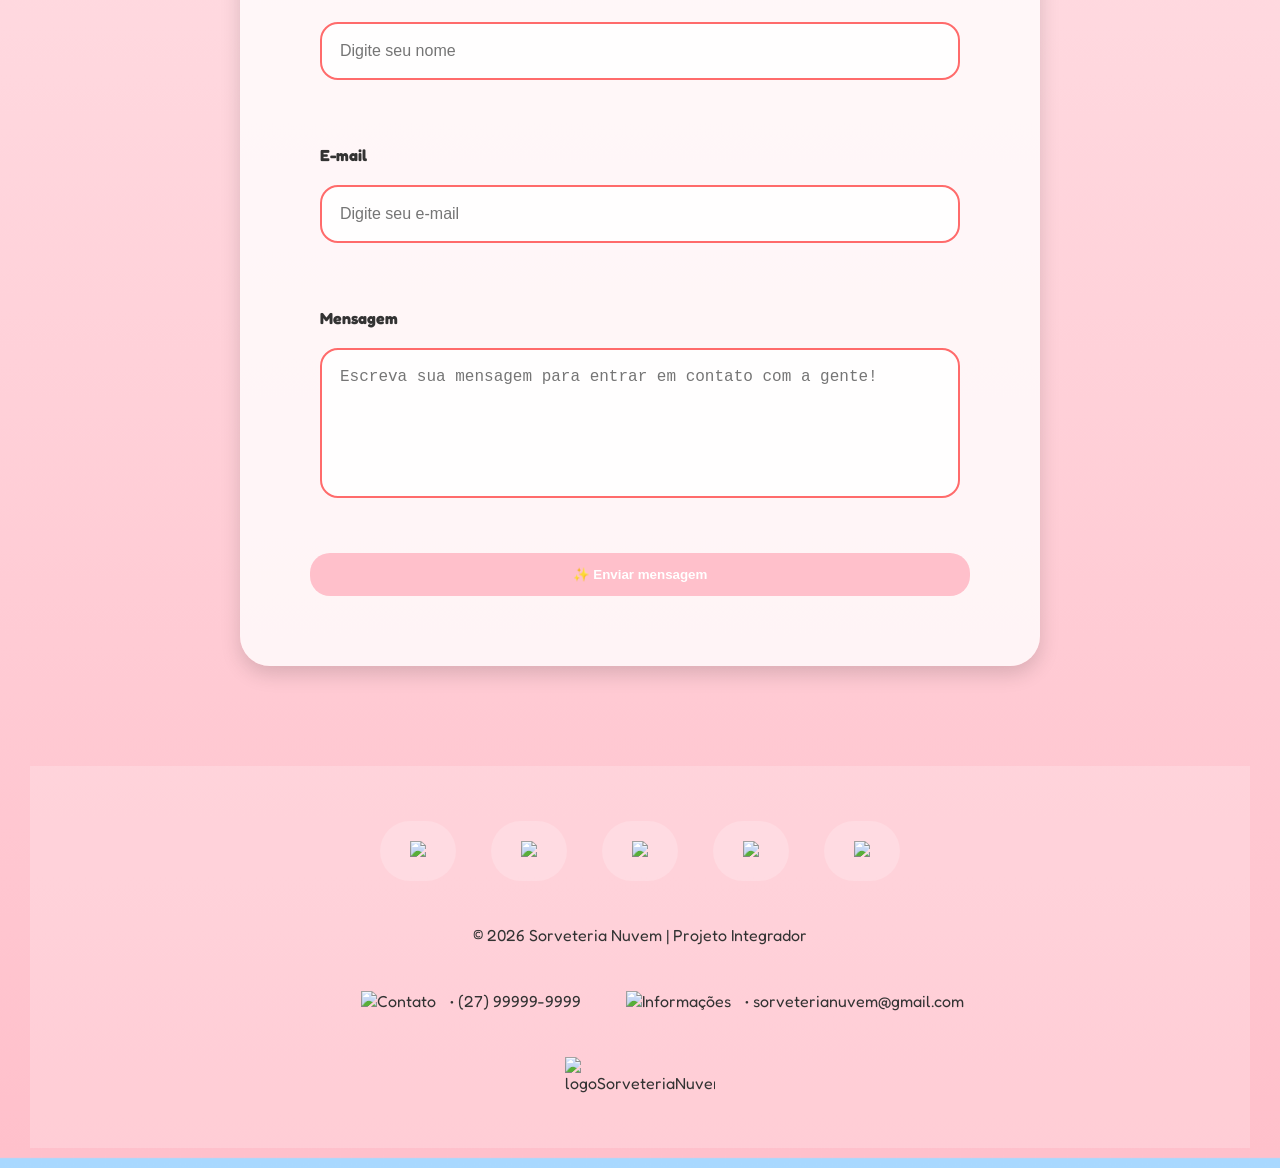
==== commit 9d18305f: "criei uma nova <li> para o gerenciarProd.html na página home" ====
--- a/index.html
+++ b/index.html
@@ -5,6 +5,7 @@
     <meta charset="UTF-8">
     <meta name="viewport" content="width=device-width, initial-scale=1.0">
     <link rel="stylesheet" href="css/style.css">
+    <link rel="stylesheet" href="css/varGlobais.css">
     <link href="https://fonts.googleapis.com/css2?family=Fredoka:wght@300;400;500;600&display=swap" rel="stylesheet">
 
     <title>Nuvem - Um pedaço do céu em forma de sorvete</title>
@@ -29,6 +30,7 @@
             <li><a href="./cardapio.html">🍓 Cardápio</a></li>
             <li><a href="#video">☁️ Nosso espaço</a></li>
             <li><a class="cadastroLogin" href="./cadastroLogin.html">🔑 Cadastro</a></li>
+            <li><a href="./gerenciarProdutos.html">Gerenciar Produtos</a></li>
         </ul>
     </nav>
     <!-- introdução do site "boas vindas"-->
@@ -338,7 +340,7 @@
         </div>
         <div class="fraseRodape">
             <p>
-                &copy; 2026 Sorveteria Nuvem | Projeto Integrador 
+                &copy; 2026 Sorveteria Nuvem | Projeto Integrador
             </p>
         </div>
 
--- a/css/style.css
+++ b/css/style.css
@@ -4,23 +4,6 @@
   box-sizing: border-box;
 }
 
-/* variáveis */
-:root {
-
-  --azul: #a8d8ff;
-  --rosa: #ffc0cb;
-  --rosa-hover: #ff7eb3;
-  --branco: #ffffff;
-  --texto: #333;
-  --card: rgba(255, 255, 255, 0.75);
-  --sombra: 0 8px 20px rgba(0, 0, 0, 0.15);
-  --radius: 25px;
-  --tituloNuvem: #2b4c7e;
-  --subtexto: #f9f9f9;
-  --rosa-botao: #ffcfd9;
-
-}
-
 body {
 
   font-family: 'Fredoka', Arial, Helvetica, sans-serif;
@@ -78,11 +61,13 @@
   gap: 8px;
   flex-wrap: wrap;
   list-style: none;
-  
+}
+
+nav li {
+  margin-top: 20px;
 }
 
 nav a {
-
   text-decoration: none;
   color: var(--branco);
   background: rgba(255, 255, 255, 0.2);
--- a/css/varGlobais.css
+++ b/css/varGlobais.css
@@ -0,0 +1,15 @@
+:root {
+
+  --azul: #a8d8ff;
+  --rosa: #ffc0cb;
+  --rosa-hover: #ff7eb3;
+  --branco: #ffffff;
+  --texto: #333;
+  --card: rgba(255, 255, 255, 0.75);
+  --sombra: 0 8px 20px rgba(0, 0, 0, 0.15);
+  --radius: 25px;
+  --tituloNuvem: #2b4c7e;
+  --subtexto: #f9f9f9;
+  --rosa-botao: #ffcfd9;
+
+}
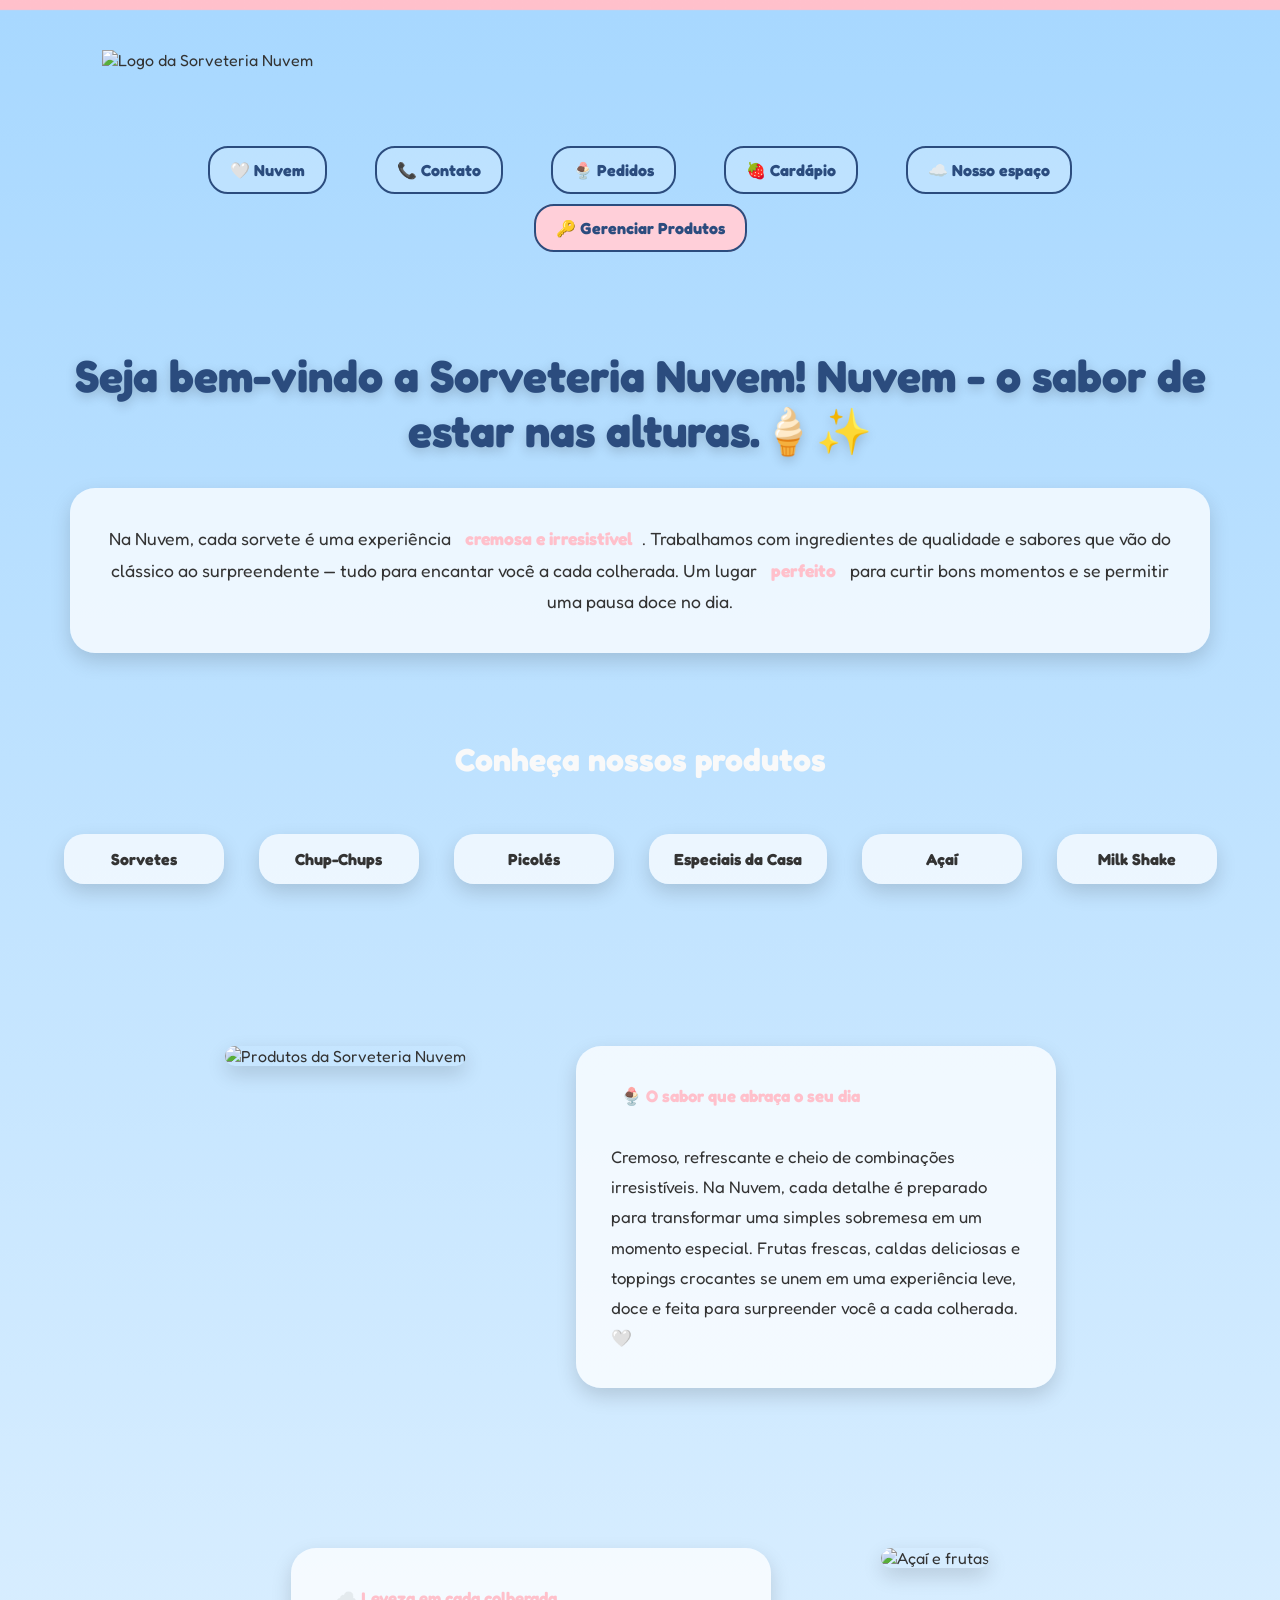
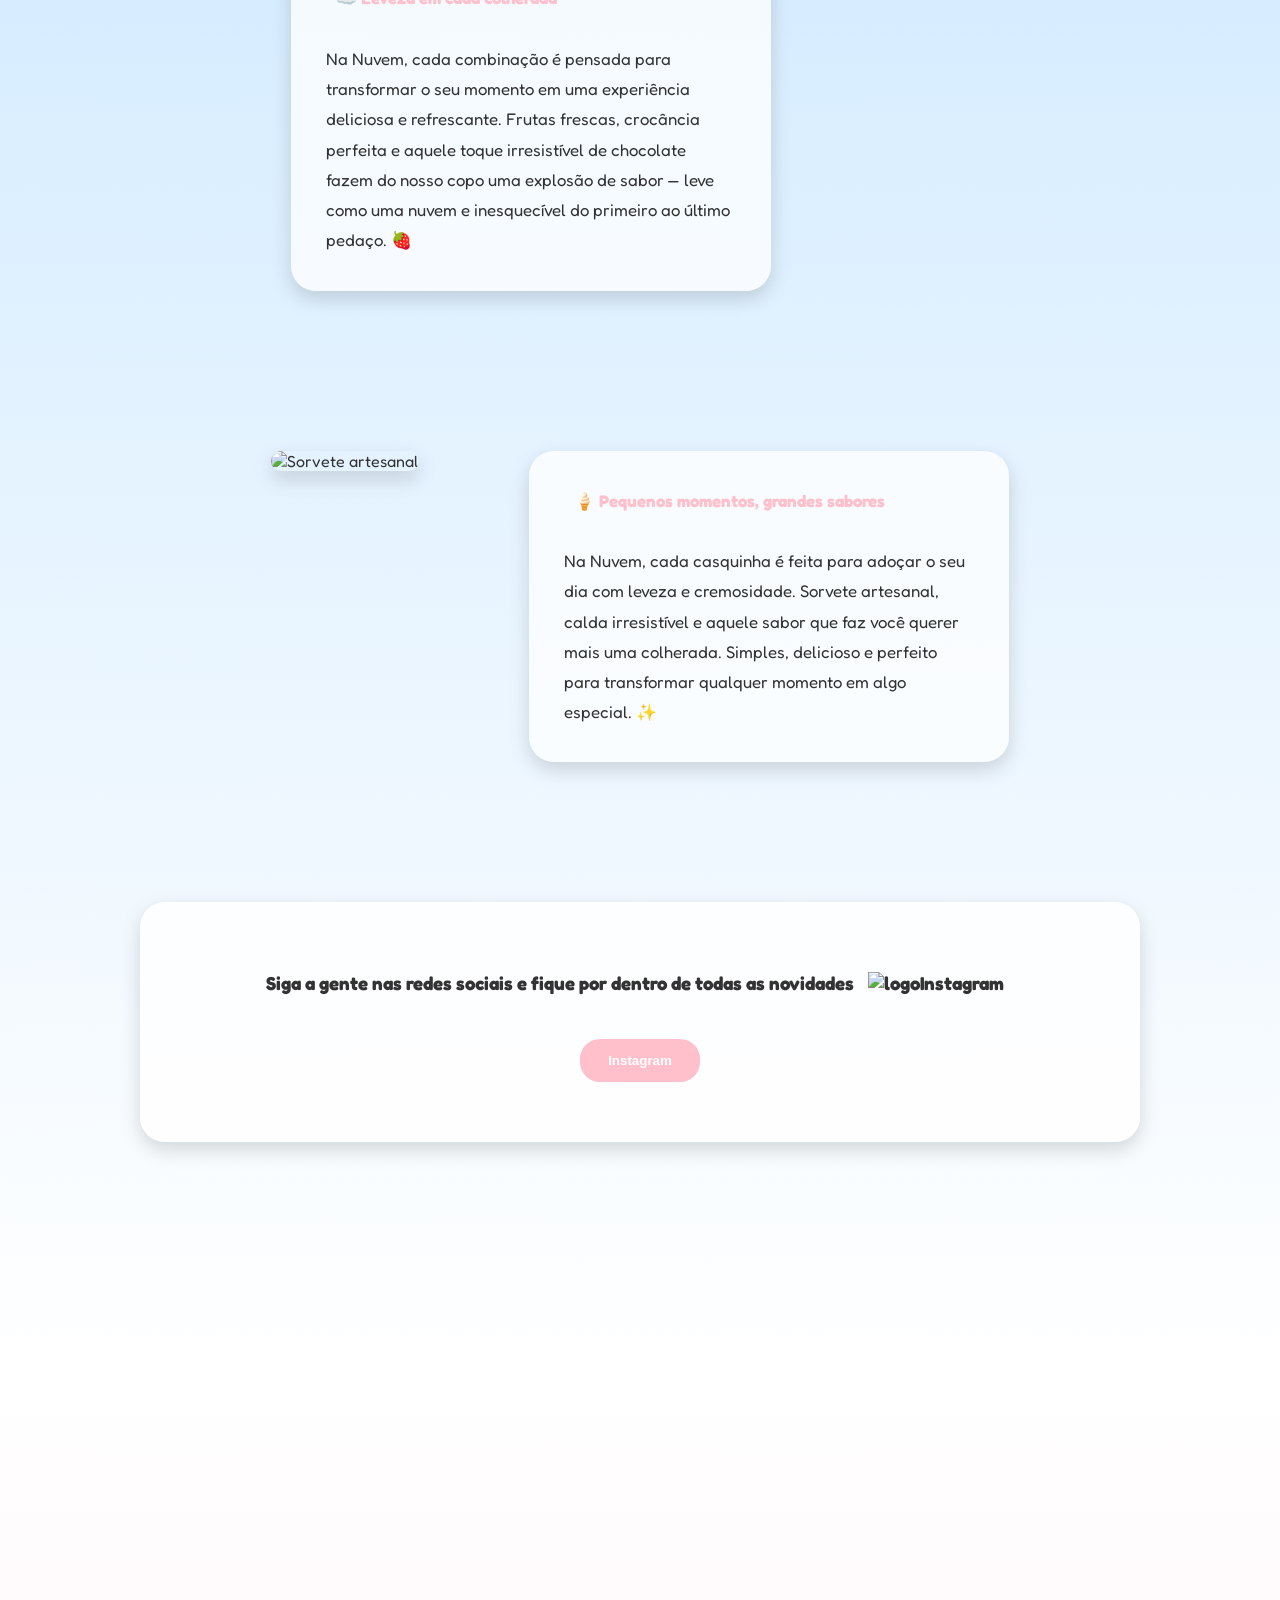
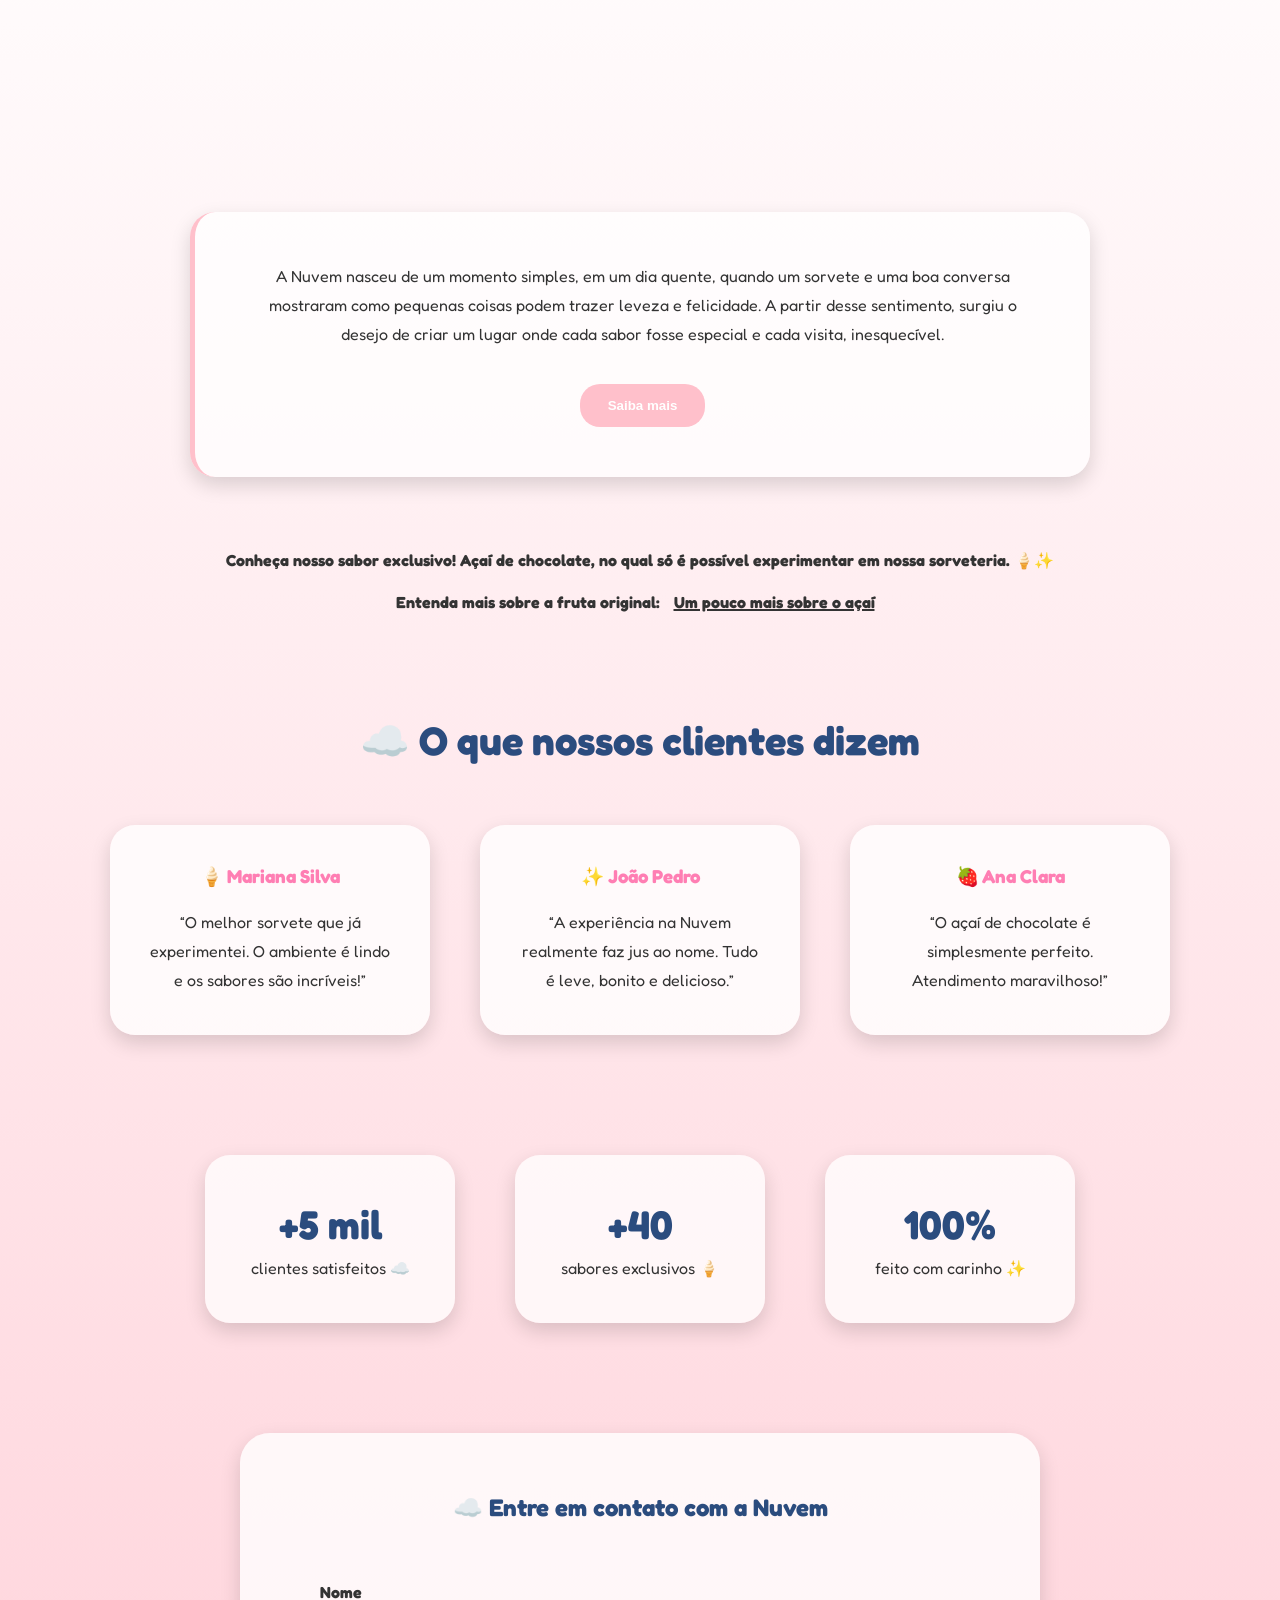
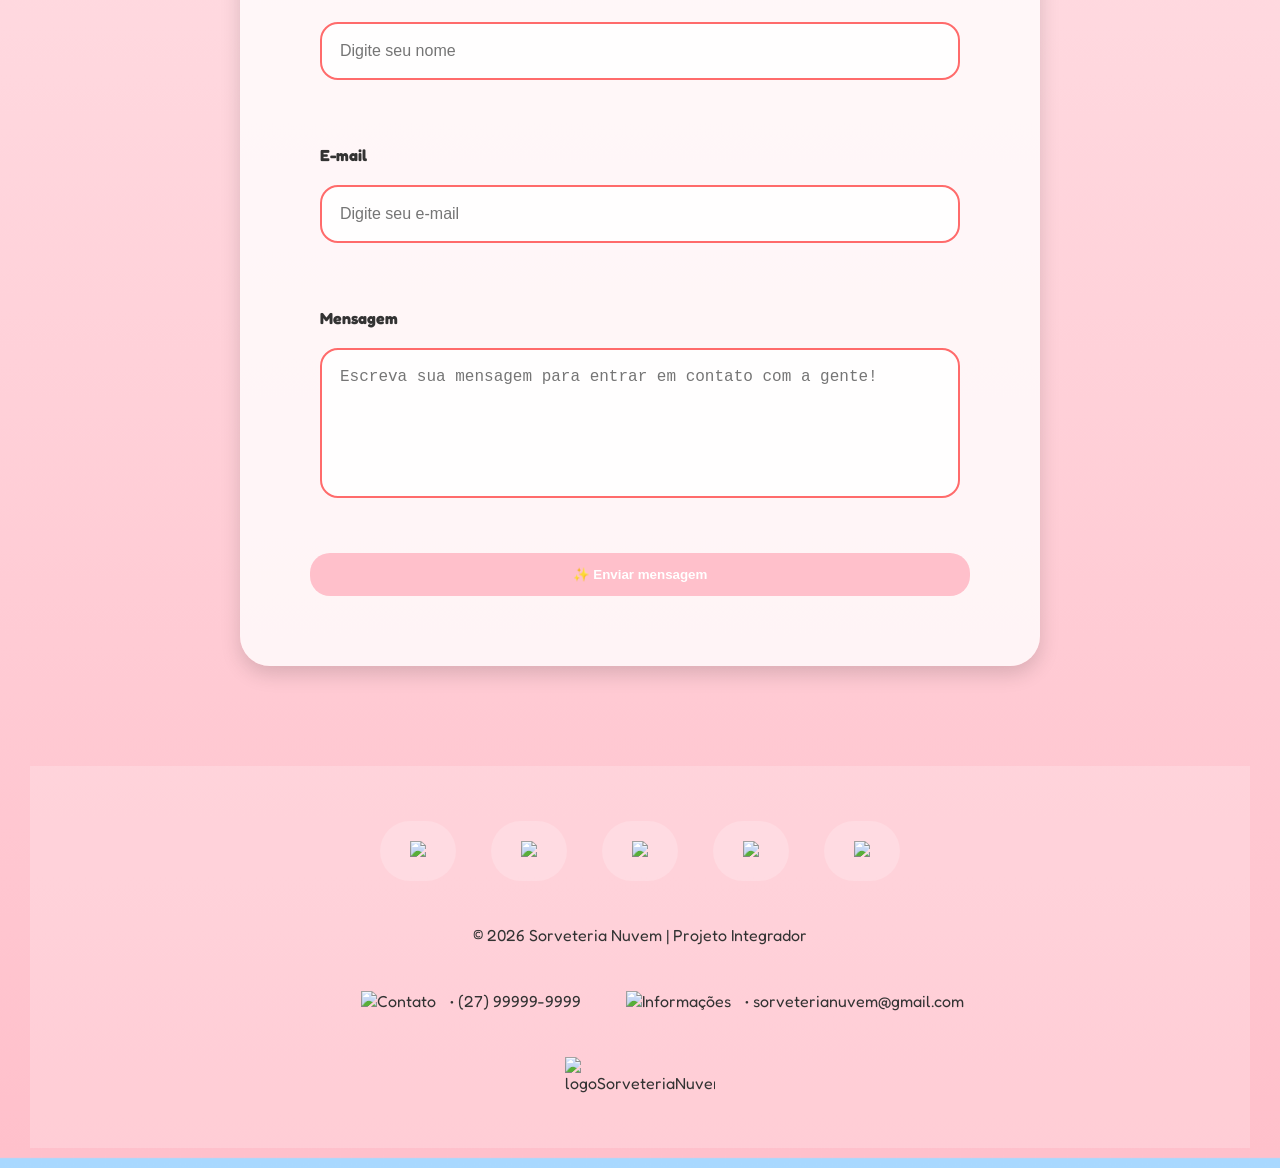
==== commit 1a244ef7: "correção do rodape de todas as pags (feito na master, mas o grupo está ciente)" ====
--- a/index.html
+++ b/index.html
@@ -29,8 +29,7 @@
             <li><a href="./formulario.html">🍨 Pedidos</a></li>
             <li><a href="./cardapio.html">🍓 Cardápio</a></li>
             <li><a href="#video">☁️ Nosso espaço</a></li>
-            <li><a class="cadastroLogin" href="./cadastroLogin.html">🔑 Cadastro</a></li>
-            <li><a href="./gerenciarProdutos.html">Gerenciar Produtos</a></li>
+            <li><a class="gerenciarProdutos" href="./gerenciarProdutos.html">🔑 Gerenciar Produtos</a></li>
         </ul>
     </nav>
     <!-- introdução do site "boas vindas"-->
--- a/css/style.css
+++ b/css/style.css
@@ -79,12 +79,12 @@
   color: var(--tituloNuvem);
 }
 
-.cadastroLogin {
+.gerenciarProdutos {
 
   background: var(--rosa-botao);
 }
 
-.cadastroLogin:hover {
+.gerenciarProdutos:hover {
 
   background: var(--rosa-hover);
   transform: scale(1.05);
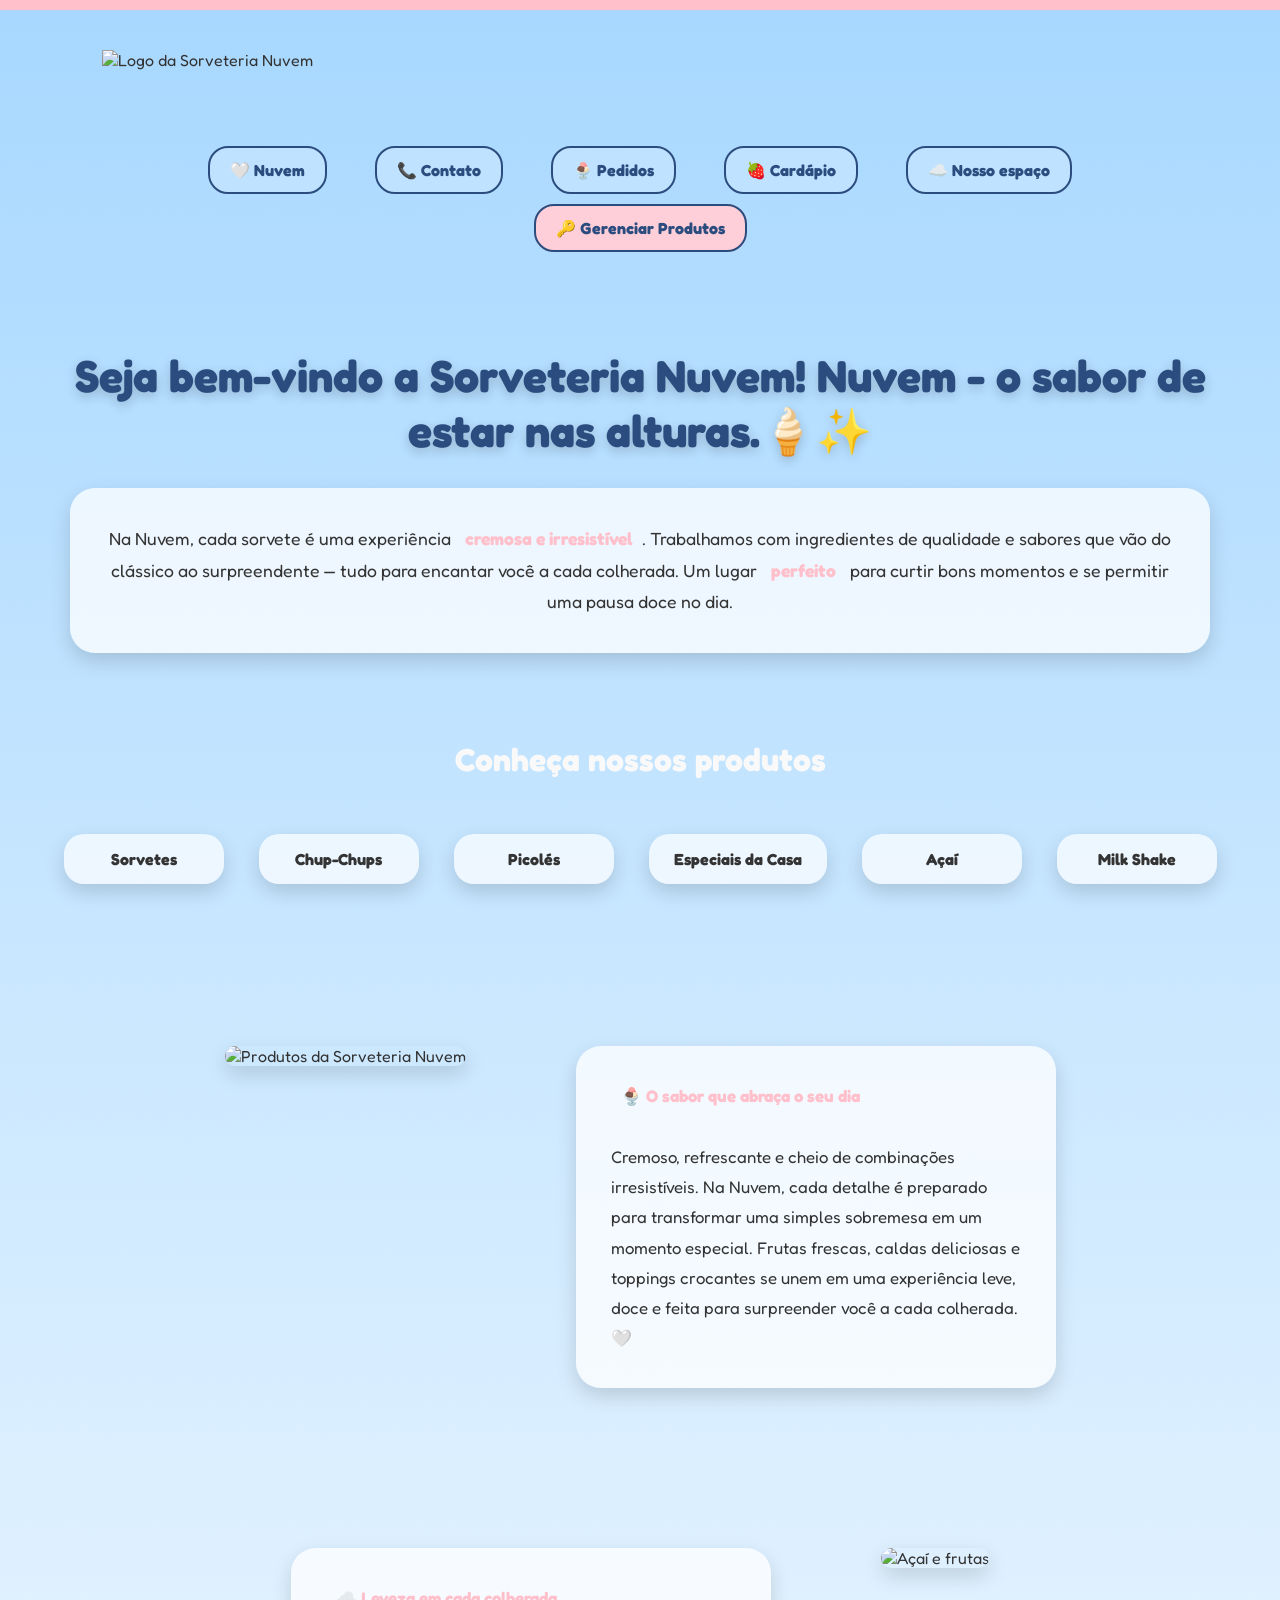
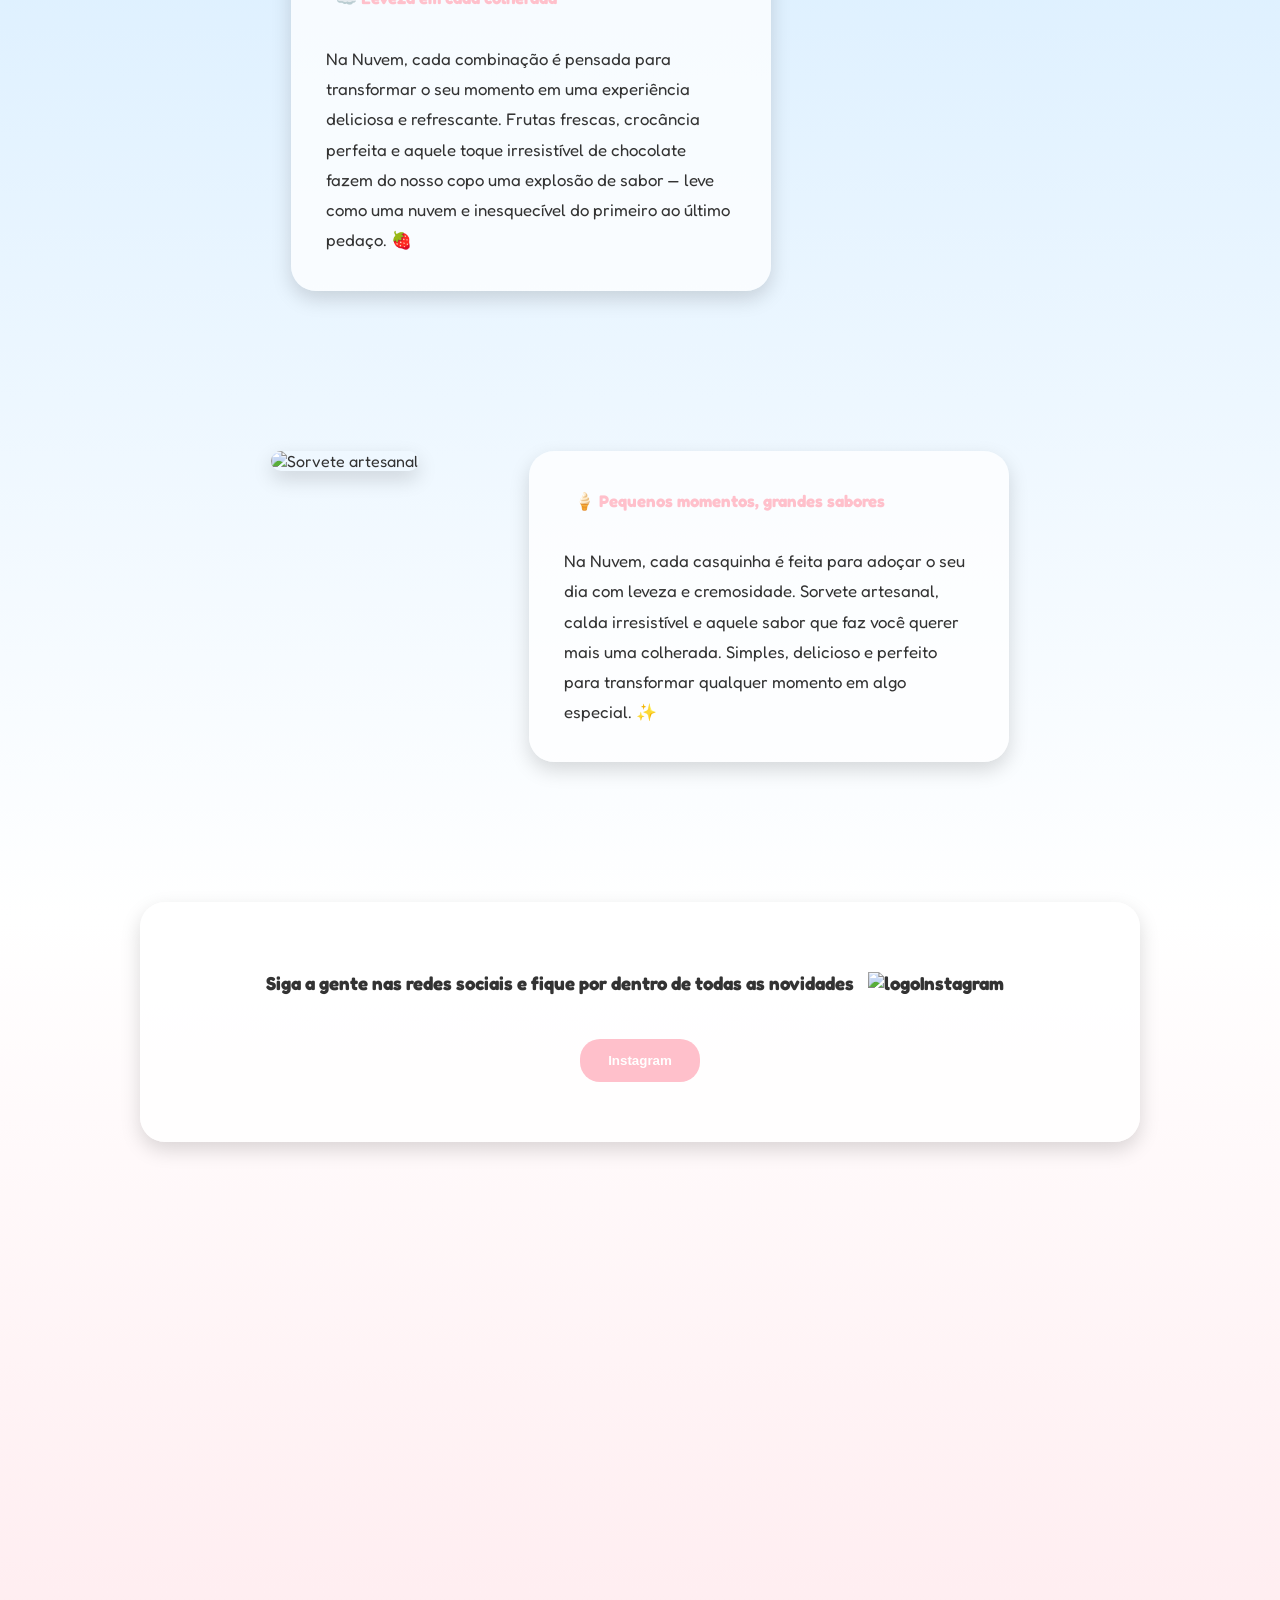
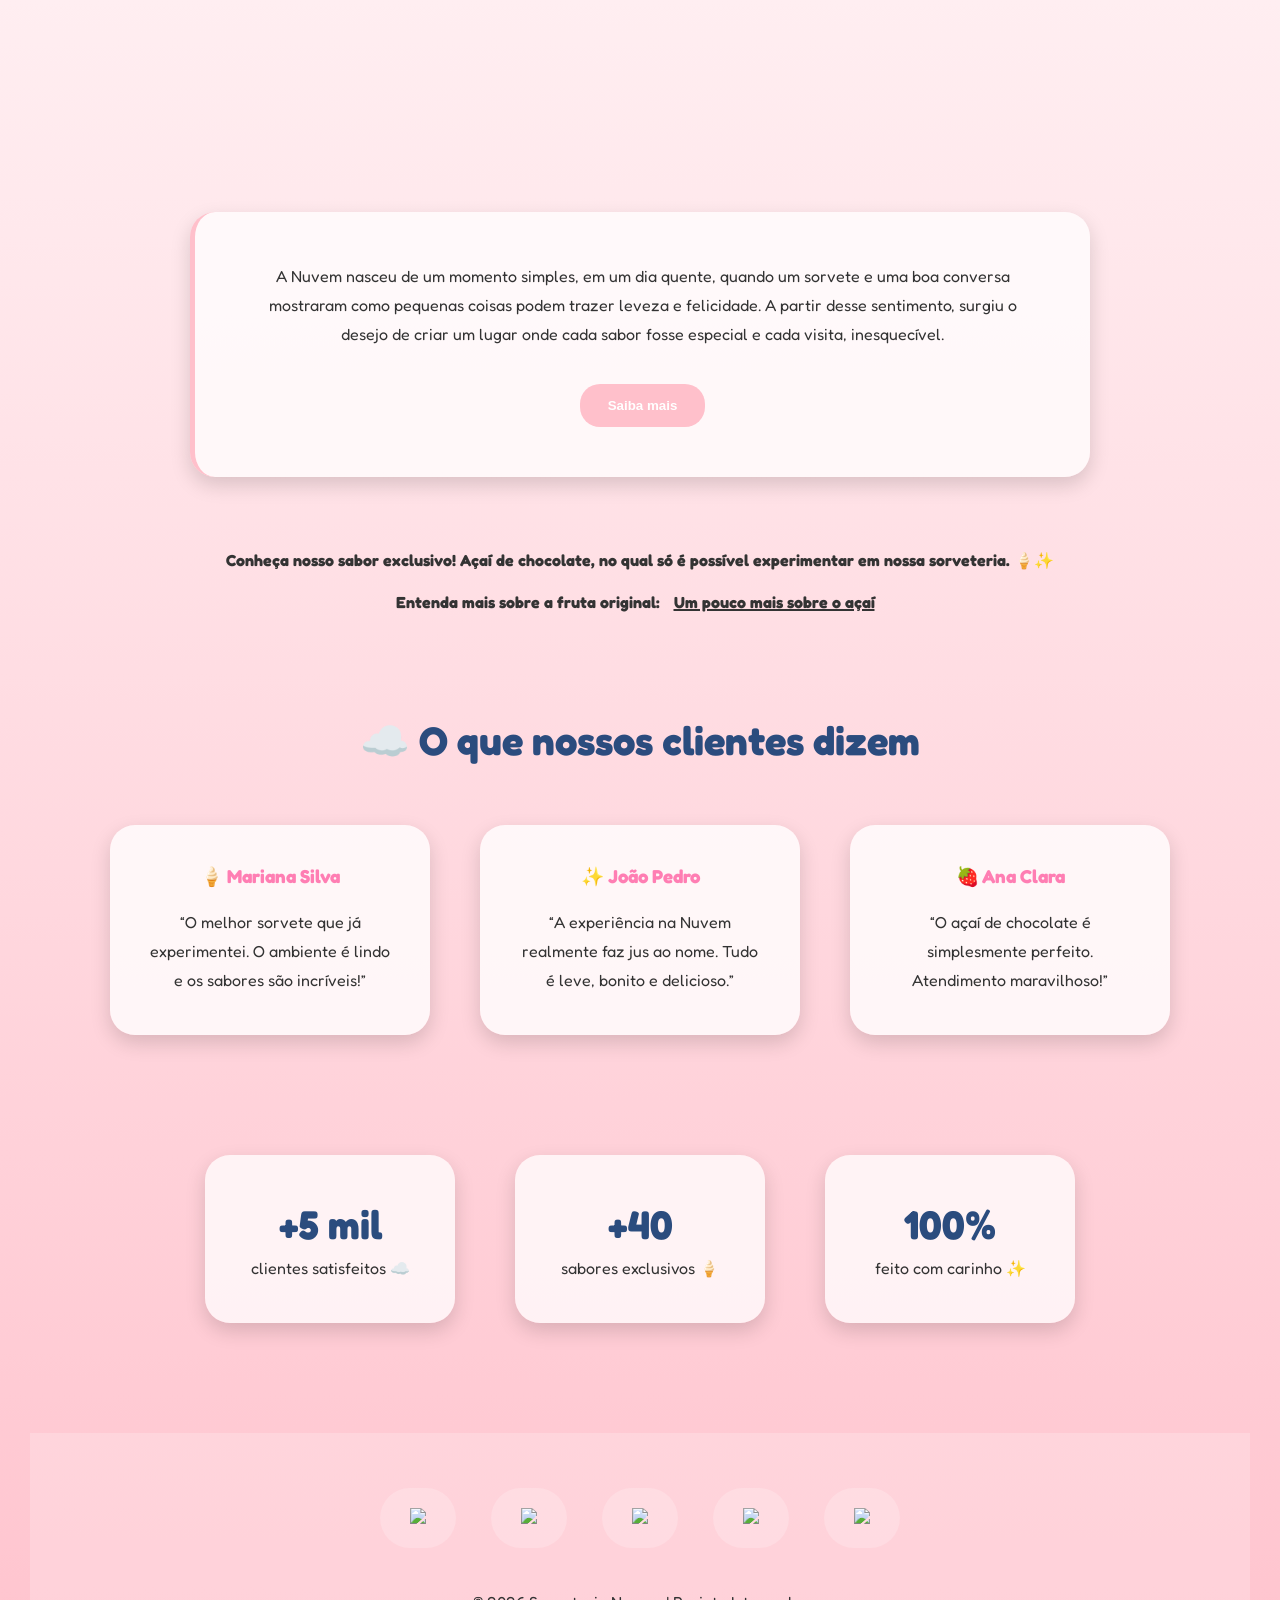
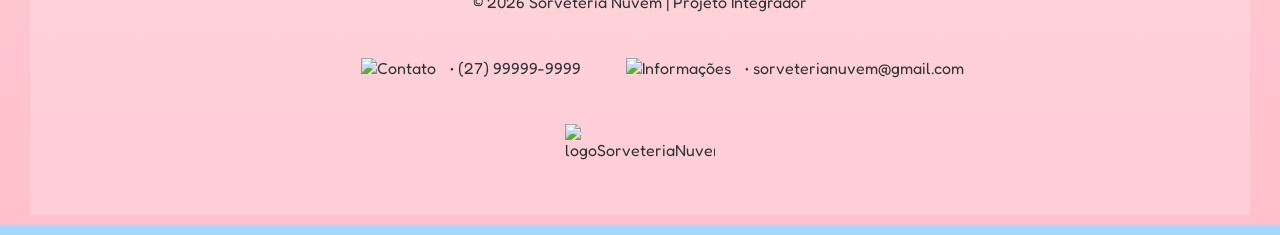
==== commit 376195aa: "Mover o formulário de contato da home para os contatos e estilização para alinhamento dos cards da p" ====
--- a/index.html
+++ b/index.html
@@ -13,7 +13,7 @@
 
 <body>
 
-    <!-- cabeçario -->
+    <!-- cabeçalho -->
     <header>
 
         <img class="imagemLogo" src="https://i.postimg.cc/Hn2NvkPz/Chat-GPT-Image-7-de-mai-de-2026-08-58-35.png"
@@ -283,41 +283,6 @@
 
     </section>
 
-    <!-- form -->
-    <section class="formularioContato">
-
-        <h2>
-            ☁️ Entre em contato com a Nuvem
-        </h2>
-
-        <form>
-
-            <div class="campo">
-                <label>Nome</label>
-
-                <input type="text" placeholder="Digite seu nome" required>
-            </div>
-
-            <div class="campo">
-                <label>E-mail</label>
-
-                <input type="email" placeholder="Digite seu e-mail" required>
-            </div>
-
-            <div class="campo">
-                <label>Mensagem</label>
-
-                <textarea placeholder="Escreva sua mensagem para entrar em contato com a gente!" required></textarea>
-            </div>
-
-            <button type="submit">
-                ✨ Enviar mensagem
-            </button>
-
-        </form>
-
-    </section>
-
     <!-- footer -->
     <footer>
 
--- a/css/style.css
+++ b/css/style.css
@@ -314,85 +314,6 @@
   margin-bottom: 10px;
 }
 
-/* forms */
-
-.formularioContato {
-
-  max-width: 800px;
-  margin: 100px auto;
-  background: rgba(255, 255, 255, 0.8);
-  padding: 50px;
-  border-radius: 30px;
-  box-shadow: var(--sombra);
-}
-
-.formularioContato h2 {
-
-  text-align: center;
-  margin-bottom: 40px;
-  color: var(--tituloNuvem);
-}
-
-form {
-
-  display: flex;
-  flex-direction: column;
-  gap: 25px;
-}
-
-.campo {
-
-  display: flex;
-  flex-direction: column;
-}
-
-.campo label {
-
-  margin-bottom: 10px;
-  font-weight: bold;
-}
-
-.campo input,
-.campo textarea {
-
-  padding: 18px;
-  border: 2px solid transparent;
-  border-radius: 18px;
-  outline: none;
-  font-size: 1rem;
-  transition: 0.3s;
-  background: rgba(255, 255, 255, 0.9);
-}
-
-/* focus */
-
-.campo input:focus,
-.campo textarea:focus {
-
-  border-color: var(--rosa-hover);
-  box-shadow: 0 0 10px rgba(255, 126, 179, 0.4);
-}
-
-/* validação */
-
-.campo input:valid,
-.campo textarea:valid {
-
-  border-color: #7ed957;
-}
-
-.campo input:invalid,
-.campo textarea:invalid {
-
-  border-color: #ff6b6b;
-}
-
-.campo textarea {
-
-  min-height: 150px;
-  resize: none;
-}
-
 /* redes sociais (insta) */
 
 .redesSociais {
@@ -646,13 +567,6 @@
     width: 90%;
   }
 
-  .formularioContato {
-
-    width: 92%;
-
-    padding: 30px;
-  }
-
   .video iframe {
 
     height: 250px;
@@ -671,4 +585,4 @@
 
     text-align: center;
   }
-}+}
